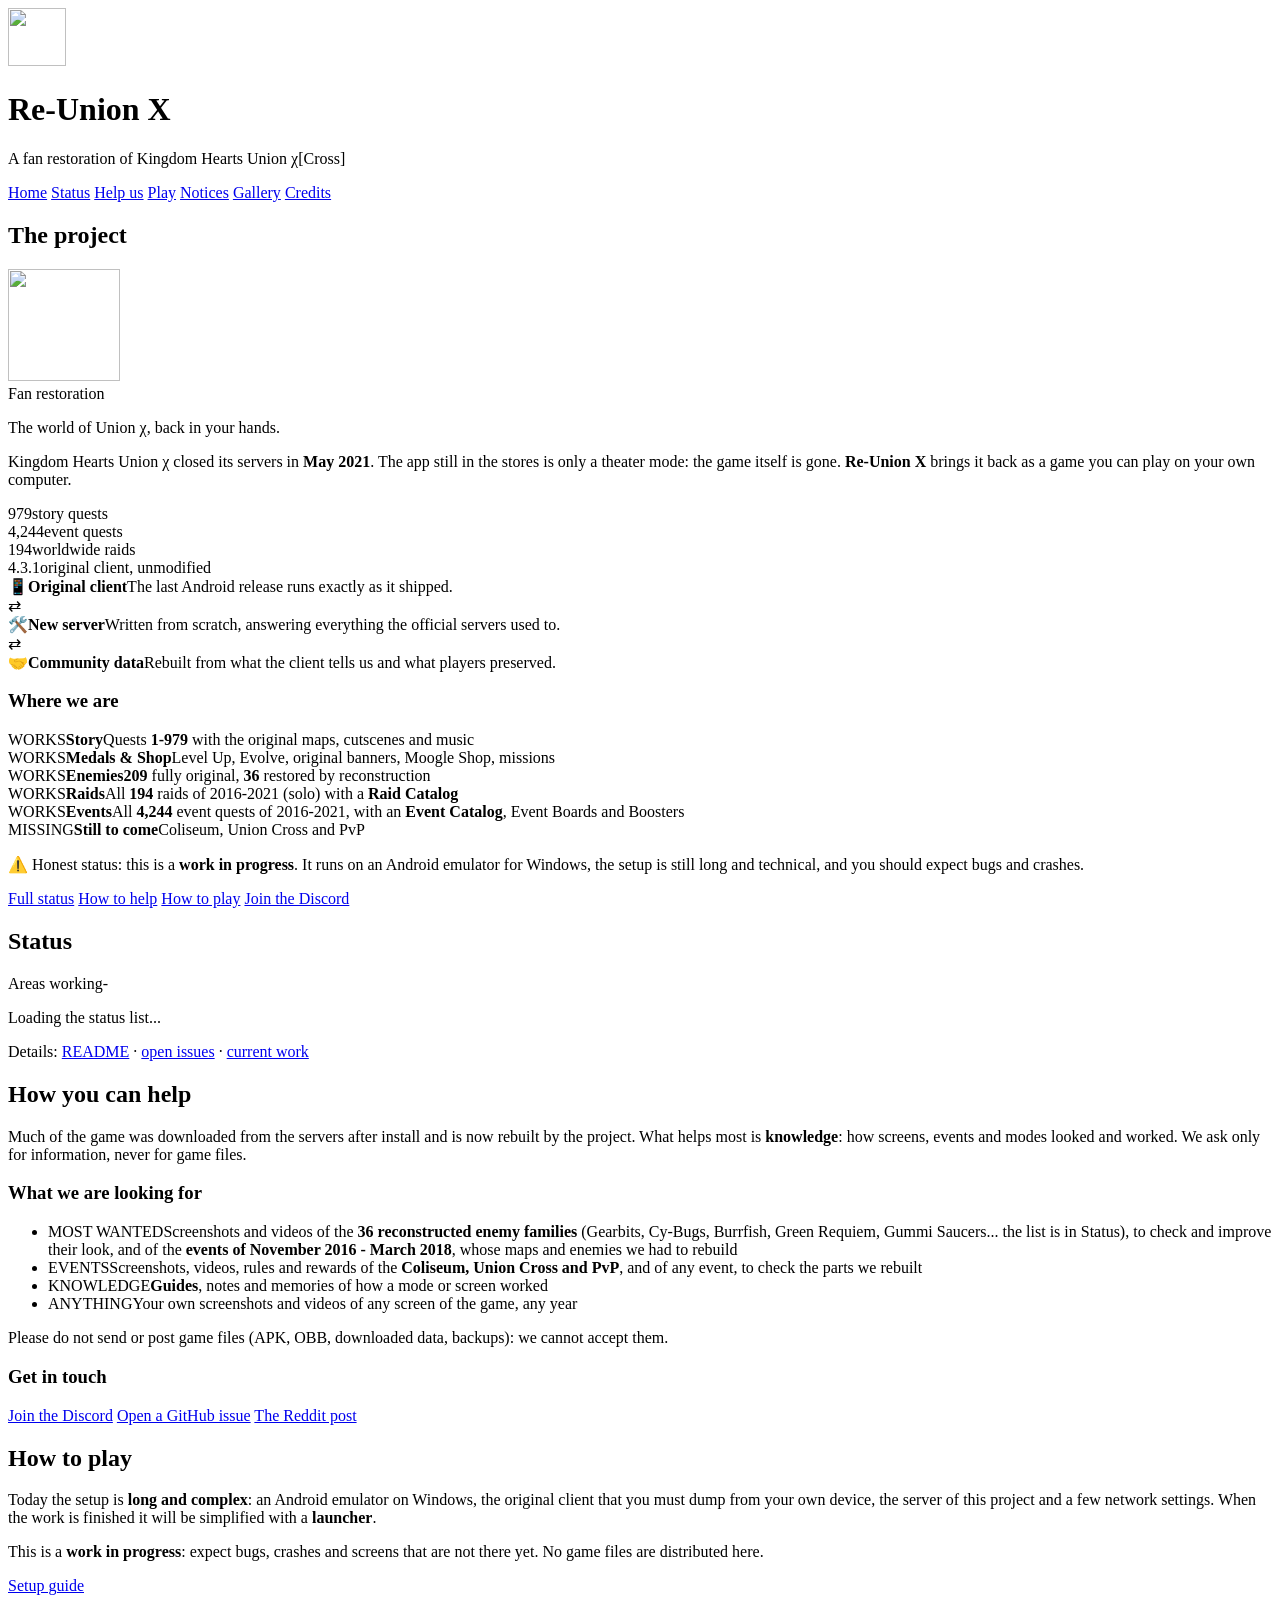
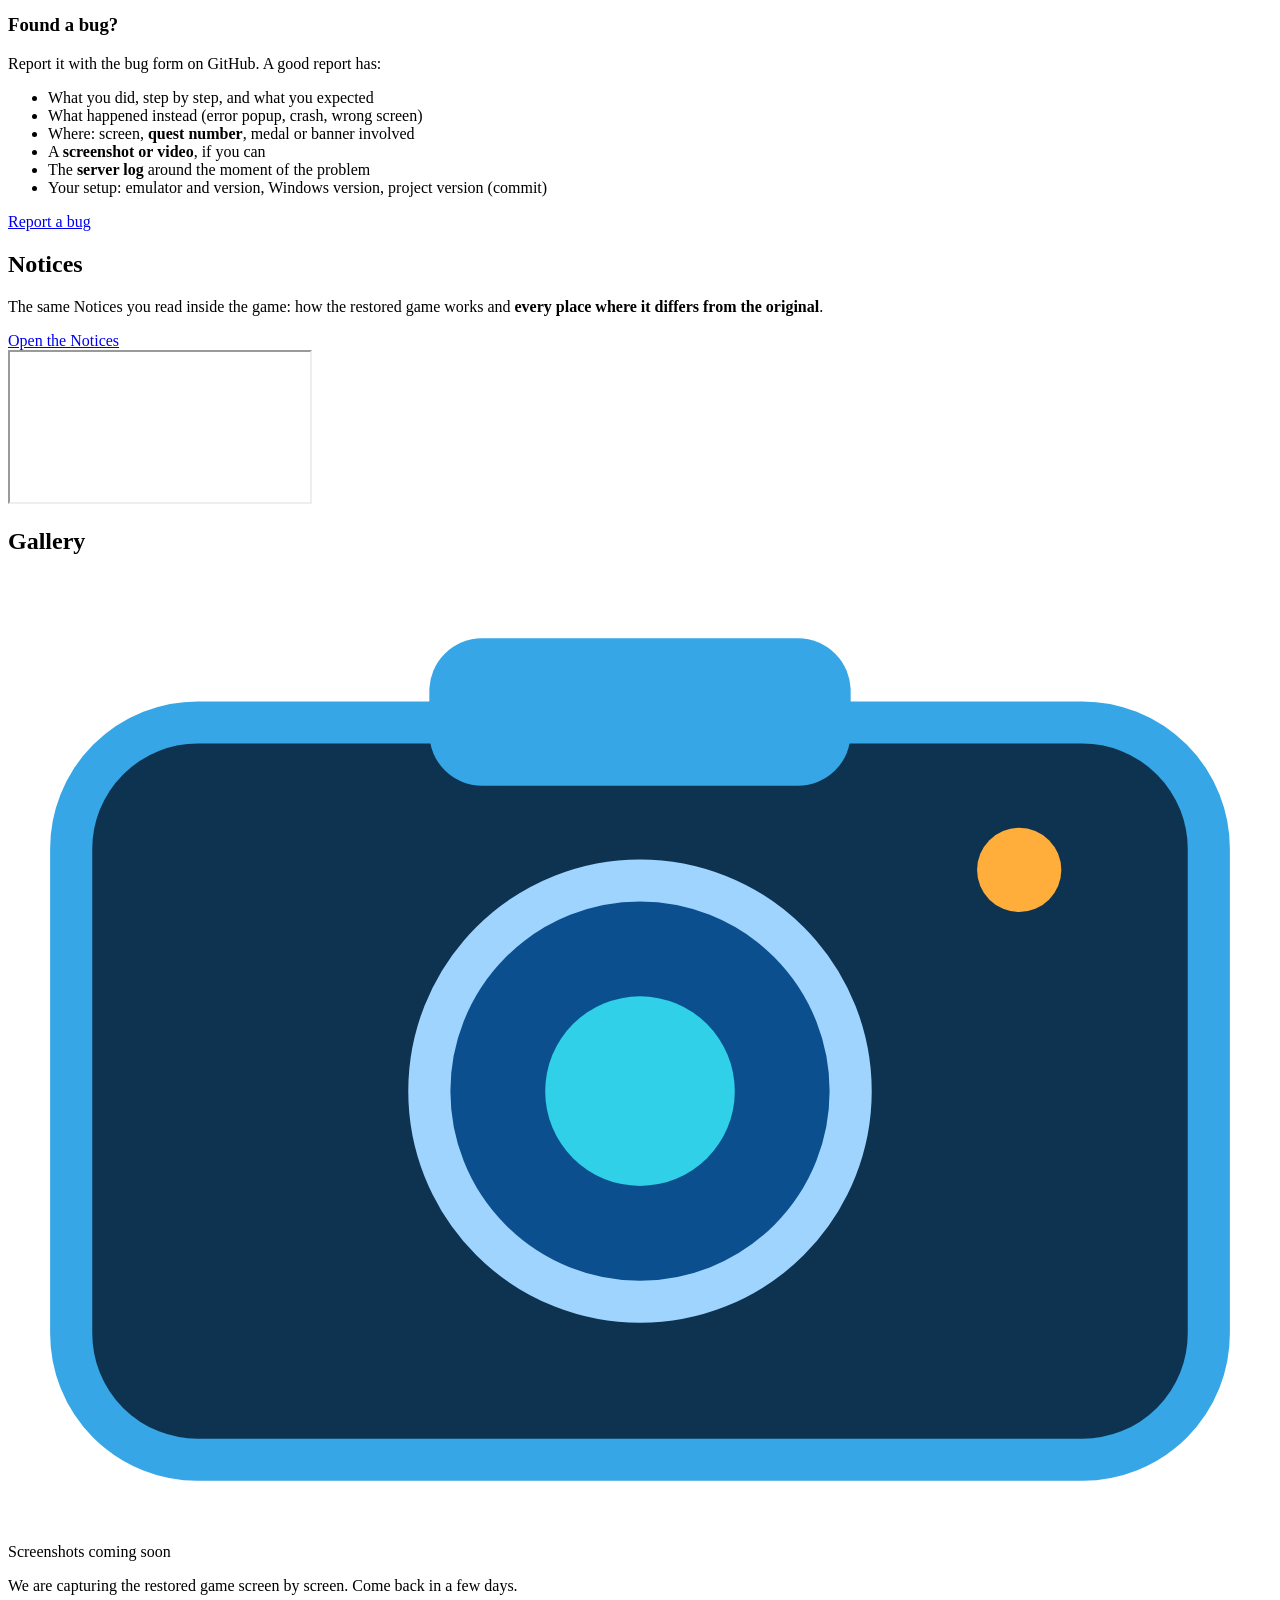
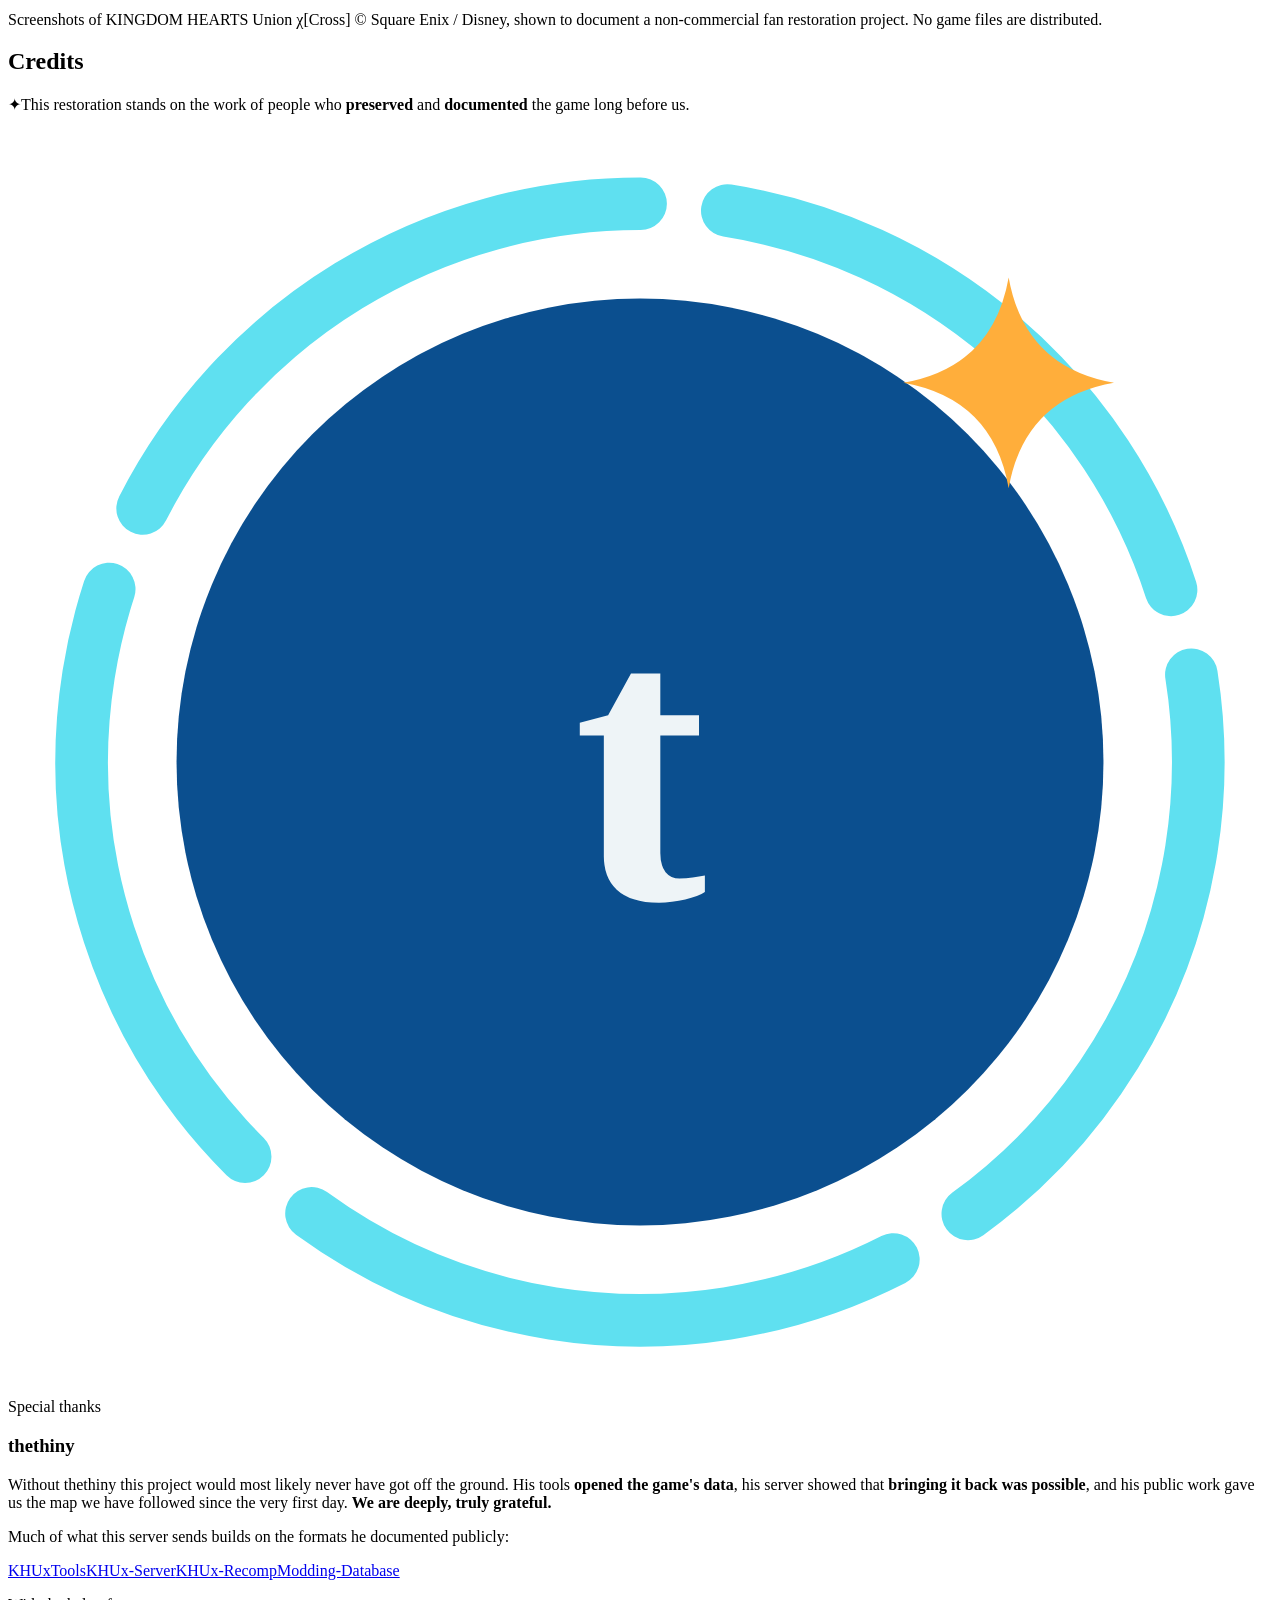
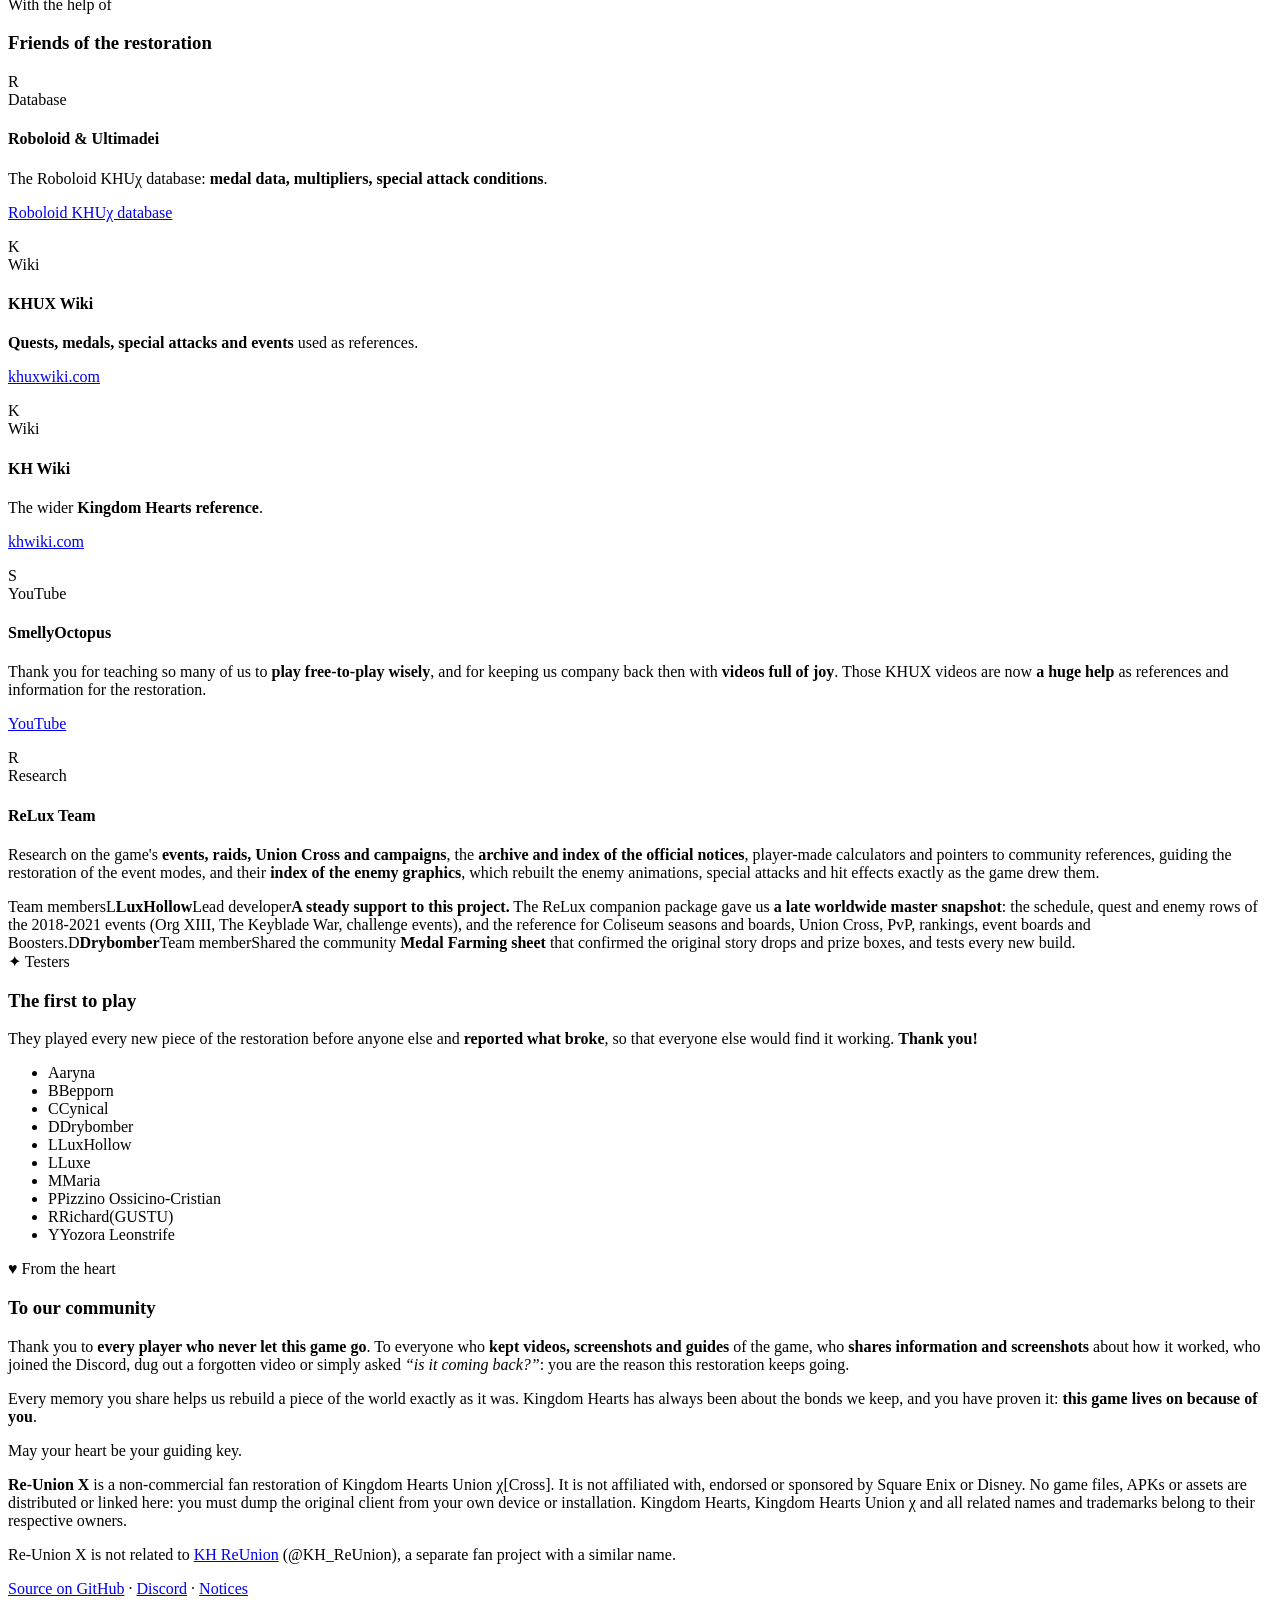
==== docs/index.html @ 4a63f0f6 "credits: new Trusted testers Bepporn and Pizzino Ossicino-Cristian (in-game Credits and site) Co-Aut" ====
<!doctype html>
<html lang="en">
<head>
<meta charset="utf-8">
<meta name="viewport" content="width=device-width,initial-scale=1">
<title>Re-Union X</title>
<meta name="description" content="Re-Union X: a non-commercial fan restoration of Kingdom Hearts Union χ[Cross]. The original 4.3.1 client, unmodified, talks to a server written from scratch. Story quests 1-979, every worldwide raid and all 4,244 event quests are playable again.">
<meta name="theme-color" content="#1a1250">
<meta property="og:type" content="website">
<meta property="og:title" content="Re-Union X">
<meta property="og:description" content="Fan restoration of Kingdom Hearts Union χ: the original client and a new server. Story quests 1-979, every worldwide raid and all 4,244 event quests are playable again. Status, how to help, how to play.">
<meta property="og:url" content="https://re-union-x.github.io/Re-Union-X/">
<meta property="og:image" content="https://re-union-x.github.io/Re-Union-X/site/brand/og.png">
<meta property="og:image:width" content="1200">
<meta property="og:image:height" content="630">
<meta property="og:image:alt" content="Re-Union X: fan restoration project">
<meta name="twitter:card" content="summary_large_image">
<link rel="icon" type="image/svg+xml" href="site/brand/favicon.svg">
<link rel="apple-touch-icon" href="site/brand/apple-touch-icon.png">
<link rel="preconnect" href="https://fonts.googleapis.com">
<link rel="preconnect" href="https://fonts.gstatic.com" crossorigin>
<link rel="stylesheet" href="https://fonts.googleapis.com/css2?family=M+PLUS+Rounded+1c:wght@500;700;800&display=swap">
<link rel="stylesheet" href="site/style.css?v=18">
<link rel="stylesheet" href="site/theme.css?v=6">
<script>document.documentElement.className += ' js';</script>
</head>
<body>
<!--
  Re-Union X - project portal (GitHub Pages, served from docs/).
  Facts that change live in data files, not in this page:
    site/status.json   the status list (section Status); edit it and push, nothing to build.
    site/gallery.json  the gallery: [{"file": "name.png", "caption": "..."}], images in site/gallery/.
  See site/README.md. The Notices page (notices/) is generated by server/export-notices.js: do not edit it.
  No Square Enix / Disney assets here: the look is CSS and SVG drawn by hand.
-->
<header class="top">
  <div class="brand">
    <img class="logo" src="site/brand/emblem.svg" alt="" width="58" height="58">
    <div>
      <h1>Re-Union <span>X</span></h1>
      <p class="sub">A fan restoration of Kingdom Hearts Union χ[Cross]</p>
    </div>
  </div>
  <nav class="tabs" aria-label="Sections">
    <a href="#home" data-tab="home"><i class="ic ic-home"></i>Home</a>
    <a href="#status" data-tab="status"><i class="ic ic-status"></i>Status</a>
    <a href="#help" data-tab="help"><i class="ic ic-help"></i>Help us</a>
    <a href="#play" data-tab="play"><i class="ic ic-play"></i>Play</a>
    <a href="#notices" data-tab="notices"><i class="ic ic-notices"></i>Notices</a>
    <a href="#gallery" data-tab="gallery"><i class="ic ic-gallery"></i>Gallery</a>
    <a href="#credits" data-tab="credits"><i class="ic ic-credits"></i>Credits</a>
  </nav>
</header>

<main>

<!-- 1. HOME -->
<section class="frame" id="sec-home" data-section="home">
  <h2 class="ttl">The project</h2>
  <div class="inner">
    <div class="hero">
      <img class="hero-emblem" src="site/brand/emblem.svg" alt="" width="112" height="112">
      <div class="hero-body">
        <span class="hero-kicker">Fan restoration</span>
        <p class="hero-title">The world of Union&nbsp;χ, <span class="hl-gold">back in your hands</span>.</p>
        <p class="hero-text">Kingdom Hearts Union χ closed its servers in <b class="k">May 2021</b>. The app still in the stores is only a theater mode: the game itself is gone. <b class="k">Re-Union X</b> brings it back as a game you can play on your own computer.</p>
      </div>
    </div>

    <div class="stats">
      <div class="stat"><span class="stat-n">979</span><span class="stat-l">story quests</span></div>
      <div class="stat"><span class="stat-n">4,244</span><span class="stat-l">event quests</span></div>
      <div class="stat"><span class="stat-n">194</span><span class="stat-l">worldwide raids</span></div>
      <div class="stat"><span class="stat-n">4.3.1</span><span class="stat-l">original client, unmodified</span></div>
    </div>

    <div class="how">
      <div class="how-step"><span class="how-ico" aria-hidden="true">📱</span><b>Original client</b><span>The last Android release runs exactly as it shipped.</span></div>
      <span class="how-arrow" aria-hidden="true">⇄</span>
      <div class="how-step"><span class="how-ico" aria-hidden="true">🛠️</span><b>New server</b><span>Written from scratch, answering everything the official servers used to.</span></div>
      <span class="how-arrow" aria-hidden="true">⇄</span>
      <div class="how-step"><span class="how-ico" aria-hidden="true">🤝</span><b>Community data</b><span>Rebuilt from what the client tells us and what players preserved.</span></div>
    </div>

    <h3 class="sq">Where we are</h3>
    <div class="feat">
      <div class="fcard ok"><span class="fbadge">WORKS</span><b>Story</b><span>Quests <b class="k">1-979</b> with the original maps, cutscenes and music</span></div>
      <div class="fcard ok"><span class="fbadge">WORKS</span><b>Medals &amp; Shop</b><span>Level Up, Evolve, original banners, Moogle Shop, missions</span></div>
      <div class="fcard ok"><span class="fbadge">WORKS</span><b>Enemies</b><span><b class="k">209</b> fully original, <b class="k">36</b> restored by reconstruction</span></div>
      <div class="fcard ok"><span class="fbadge">WORKS</span><b>Raids</b><span>All <b class="k">194</b> raids of 2016-2021 (solo) with a <b class="k">Raid Catalog</b></span></div>
      <div class="fcard ok"><span class="fbadge">WORKS</span><b>Events</b><span>All <b class="k">4,244</b> event quests of 2016-2021, with an <b class="k">Event Catalog</b>, Event Boards and Boosters</span></div>
      <div class="fcard wip"><span class="fbadge">MISSING</span><b>Still to come</b><span>Coliseum, Union Cross and PvP</span></div>
    </div>

    <p class="note wip-note"><span aria-hidden="true">⚠️</span> Honest status: this is a <b class="k">work in progress</b>. It runs on an Android emulator for Windows, the setup is still long and technical, and you should expect bugs and crashes.</p>
    <div class="btns">
      <a class="btn btn-orange" href="#status">Full status</a>
      <a class="btn btn-orange" href="#help">How to help</a>
      <a class="btn" href="#play">How to play</a>
      <a class="btn btn-discord" href="https://discord.gg/SYhvnke4yY">Join the Discord</a>
    </div>
  </div>
</section>

<!-- 2. STATUS (data: site/status.json) -->
<section class="frame" id="sec-status" data-section="status">
  <h2 class="ttl">Status</h2>
  <div class="inner">
    <div class="meter" id="meter"><span class="ml">Areas working</span><span class="mb"><span class="mf" id="meter-fill"></span></span><span class="mv" id="meter-val">-</span></div>
    <p class="note" id="status-summary">Loading the status list...</p>
    <div id="status-list"></div>
    <noscript><p class="note">The status list needs JavaScript. The same facts are in the <a href="https://github.com/Re-Union-X/Re-Union-X#status">README</a>.</p></noscript>
    <p class="small">Details: <a href="https://github.com/Re-Union-X/Re-Union-X#status">README</a> &middot; <a href="https://github.com/Re-Union-X/Re-Union-X/blob/main/docs/ISSUES.md">open issues</a> &middot; <a href="https://github.com/Re-Union-X/Re-Union-X/blob/main/HANDOFF.md">current work</a></p>
  </div>
</section>

<!-- 3. HOW YOU CAN HELP -->
<section class="frame" id="sec-help" data-section="help">
  <h2 class="ttl">How you can help</h2>
  <div class="inner">
    <div class="card">
      <p class="lead">Much of the game was downloaded from the servers after install and is now rebuilt by the project. What helps most is <b class="k">knowledge</b>: how screens, events and modes looked and worked. We ask only for information, never for game files.</p>
    </div>
    <h3 class="sq">What we are looking for</h3>
    <ul class="rows arrows">
      <li><span class="tag t-important">MOST WANTED</span><span class="x">Screenshots and videos of the <b class="k">36 reconstructed enemy families</b> (Gearbits, Cy-Bugs, Burrfish, Green Requiem, Gummi Saucers... the list is in Status), to check and improve their look, and of the <b class="k">events of November 2016 - March 2018</b>, whose maps and enemies we had to rebuild</span></li>
      <li><span class="tag t-event">EVENTS</span><span class="x">Screenshots, videos, rules and rewards of the <b class="k">Coliseum, Union Cross and PvP</b>, and of any event, to check the parts we rebuilt</span></li>
      <li><span class="tag t-info">KNOWLEDGE</span><span class="x"><b class="k">Guides</b>, notes and memories of how a mode or screen worked</span></li>
      <li><span class="tag t-campaign">ANYTHING</span><span class="x">Your own screenshots and videos of any screen of the game, any year</span></li>
    </ul>
    <div class="card">
      <p>Please do not send or post game files (APK, OBB, downloaded data, backups): we cannot accept them.</p>
    </div>
    <h3 class="sq">Get in touch</h3>
    <div class="btns">
      <a class="btn btn-discord" href="https://discord.gg/SYhvnke4yY">Join the Discord</a>
      <a class="btn btn-orange" href="https://github.com/Re-Union-X/Re-Union-X/issues">Open a GitHub issue</a>
      <a class="btn" href="https://www.reddit.com/r/KingdomHearts/comments/1xcbwjg/help_khux_is_playable_again_story_1979_looking/">The Reddit post</a>
    </div>
  </div>
</section>

<!-- 4. HOW TO PLAY + BUGS -->
<section class="frame" id="sec-play" data-section="play">
  <h2 class="ttl">How to play</h2>
  <div class="inner">
    <div class="card">
      <p class="lead">Today the setup is <b class="k">long and complex</b>: an Android emulator on Windows, the original client that you must dump from your own device, the server of this project and a few network settings. When the work is finished it will be simplified with a <b class="k">launcher</b>.</p>
      <p>This is a <b class="k">work in progress</b>: expect bugs, crashes and screens that are not there yet. No game files are distributed here.</p>
    </div>
    <div class="btns">
      <a class="btn btn-orange" href="https://github.com/Re-Union-X/Re-Union-X/blob/main/docs/SETUP.md">Setup guide</a>
    </div>
    <h3 class="sq">Found a bug?</h3>
    <p>Report it with the bug form on GitHub. A good report has:</p>
    <ul class="rows checks">
      <li><span class="x">What you did, step by step, and what you expected</span></li>
      <li><span class="x">What happened instead (error popup, crash, wrong screen)</span></li>
      <li><span class="x">Where: screen, <b class="k">quest number</b>, medal or banner involved</span></li>
      <li><span class="x">A <b class="k">screenshot or video</b>, if you can</span></li>
      <li><span class="x">The <b class="k">server log</b> around the moment of the problem</span></li>
      <li><span class="x">Your setup: emulator and version, Windows version, project version (commit)</span></li>
    </ul>
    <div class="btns">
      <a class="btn btn-orange" href="https://github.com/Re-Union-X/Re-Union-X/issues/new?template=bug_report.yml">Report a bug</a>
    </div>
  </div>
</section>

<!-- 5. NOTICES (generated page in notices/) -->
<section class="frame" id="sec-notices" data-section="notices">
  <h2 class="ttl">Notices</h2>
  <div class="inner">
    <p>The same Notices you read inside the game: how the restored game works and <b class="k">every place where it differs from the original</b>.</p>
    <div class="btns"><a class="btn btn-orange" href="notices/">Open the Notices</a></div>
    <div class="embed"><iframe id="notices-frame" title="In-game Notices" data-src="notices/" loading="lazy"></iframe></div>
  </div>
</section>

<!-- 6. GALLERY (data: site/gallery.json, images in site/gallery/) -->
<section class="frame" id="sec-gallery" data-section="gallery">
  <h2 class="ttl">Gallery</h2>
  <div class="inner">
    <div id="gallery-grid" class="grid"></div>
    <div id="gallery-empty" class="empty">
      <svg viewBox="0 0 120 90" aria-hidden="true"><rect x="6" y="14" width="108" height="70" rx="12" fill="#0d3350" stroke="#36a6e6" stroke-width="4"/><rect x="40" y="6" width="40" height="14" rx="5" fill="#36a6e6"/><circle cx="60" cy="49" r="20" fill="#0b4f8f" stroke="#9fd4ff" stroke-width="4"/><circle cx="60" cy="49" r="9" fill="#2fd0e8"/><circle cx="96" cy="28" r="4" fill="#ffae3b"/></svg>
      <p class="big">Screenshots coming soon</p>
      <p>We are capturing the restored game screen by screen. Come back in a few days.</p>
    </div>
    <p class="small">Screenshots of KINGDOM HEARTS Union &chi;[Cross] &copy; Square Enix / Disney, shown to document a non-commercial fan restoration project. No game files are distributed.</p>
  </div>
</section>

<!-- 7. CREDITS -->
<section class="frame" id="sec-credits" data-section="credits">
  <h2 class="ttl">Credits</h2>
  <div class="inner">
    <p class="credits-intro"><span class="ci-star" aria-hidden="true">✦</span>This restoration stands on the work of people who <b class="gold">preserved</b> and <b class="gold">documented</b> the game long before us.</p>
    <section class="dedication ded-gold" aria-labelledby="ded-name">
      <svg class="ded-ring" viewBox="0 0 120 120" aria-hidden="true"><circle cx="60" cy="60" r="44" fill="#0b4f8f"/><circle cx="60" cy="60" r="53" fill="none" stroke="#5fe0f0" stroke-width="5" stroke-dasharray="58.3 8.3" stroke-linecap="round" transform="rotate(-81 60 60)"/><text x="60" y="73" text-anchor="middle" font-family="M PLUS Rounded 1c, sans-serif" font-weight="800" font-size="38" fill="#eef4f7">t</text><path d="M95 14 Q96.5 22.5 105 24 Q96.5 25.5 95 34 Q93.5 25.5 85 24 Q93.5 22.5 95 14 Z" fill="#ffae3b"/></svg>
      <div class="ded-body">
        <span class="ded-kicker">Special thanks</span>
        <h3 class="ded-name" id="ded-name">thethiny</h3>
        <p class="ded-quote">Without thethiny this project would most likely never have got off the ground. His tools <b class="gold">opened the game's data</b>, his server showed that <b class="gold">bringing it back was possible</b>, and his public work gave us the map we have followed since the very first day. <b class="gold">We are deeply, truly grateful.</b></p>
        <p class="ded-work">Much of what this server sends builds on the formats he documented publicly:</p>
        <p class="ded-links"><a href="https://github.com/thethiny/KHUxTools">KHUxTools</a><a href="https://github.com/thethiny/KHUx-Server">KHUx-Server</a><a href="https://github.com/thethiny/KHUx-Recomp">KHUx-Recomp</a><a href="https://github.com/thethiny/Modding-Database">Modding-Database</a></p>
      </div>
    </section>
    <section class="helpers" aria-labelledby="hp-title">
      <div class="hp-top"><span class="ded-kicker">With the help of</span><h3 class="hp-title" id="hp-title">Friends of the restoration</h3></div>
      <div class="hgrid">
      <article class="helper">
        <div class="h-head"><span class="h-av" aria-hidden="true">R</span><div><span class="h-kicker">Database</span><h4 class="h-name">Roboloid &amp; Ultimadei</h4></div></div>
        <p class="h-text">The Roboloid KHUχ database: <b class="gold">medal data, multipliers, special attack conditions</b>.</p>
        <p class="ded-links"><a href="https://roboloid.github.io/khux/">Roboloid KHUχ database</a></p>
      </article>
      <article class="helper">
        <div class="h-head"><span class="h-av" aria-hidden="true">K</span><div><span class="h-kicker">Wiki</span><h4 class="h-name">KHUX Wiki</h4></div></div>
        <p class="h-text"><b class="gold">Quests, medals, special attacks and events</b> used as references.</p>
        <p class="ded-links"><a href="https://www.khuxwiki.com/">khuxwiki.com</a></p>
      </article>
      <article class="helper">
        <div class="h-head"><span class="h-av" aria-hidden="true">K</span><div><span class="h-kicker">Wiki</span><h4 class="h-name">KH Wiki</h4></div></div>
        <p class="h-text">The wider <b class="gold">Kingdom Hearts reference</b>.</p>
        <p class="ded-links"><a href="https://www.khwiki.com/">khwiki.com</a></p>
      </article>
      <article class="helper">
        <div class="h-head"><span class="h-av" aria-hidden="true">S</span><div><span class="h-kicker">YouTube</span><h4 class="h-name">SmellyOctopus</h4></div></div>
        <p class="h-text">Thank you for teaching so many of us to <b class="gold">play free-to-play wisely</b>, and for keeping us company back then with <b class="gold">videos full of joy</b>. Those KHUX videos are now <b class="gold">a huge help</b> as references and information for the restoration.</p>
        <p class="ded-links"><a href="https://www.youtube.com/@SmellyOctopus">YouTube</a></p>
      </article>
      <article class="helper wide">
        <div class="h-head"><span class="h-av" aria-hidden="true">R</span><div><span class="h-kicker">Research</span><h4 class="h-name">ReLux Team</h4></div></div>
        <p class="h-text">Research on the game's <b class="gold">events, raids, Union Cross and campaigns</b>, the <b class="gold">archive and index of the official notices</b>, player-made calculators and pointers to community references, guiding the restoration of the event modes, and their <b class="gold">index of the enemy graphics</b>, which rebuilt the enemy animations, special attacks and hit effects exactly as the game drew them.</p>
        <span class="members"><span class="mttl">Team members</span><span class="member"><span class="mav" aria-hidden="true">L</span><span class="mbody"><span class="mhead"><b class="mname">LuxHollow</b><span class="mrole">Lead developer</span></span><span class="mtext"><b class="gold">A steady support to this project.</b> The ReLux companion package gave us <b class="gold">a late worldwide master snapshot</b>: the schedule, quest and enemy rows of the 2018-2021 events (Org XIII, The Keyblade War, challenge events), and the reference for Coliseum seasons and boards, Union Cross, PvP, rankings, event boards and Boosters.</span></span></span><span class="member"><span class="mav" aria-hidden="true">D</span><span class="mbody"><span class="mhead"><b class="mname">Drybomber</b><span class="mrole">Team member</span></span><span class="mtext">Shared the community <b class="gold">Medal Farming sheet</b> that confirmed the original story drops and prize boxes, and tests every new build.</span></span></span></span></span>
      </article>
      </div>
    </section>
    <section class="testers-card" aria-labelledby="tc-title">
      <span class="tc-icon" aria-hidden="true">&#10022;</span>
      <span class="ded-kicker tc-kicker">Testers</span>
      <h3 class="ct-title" id="tc-title">The first to play</h3>
      <p>They played every new piece of the restoration before anyone else and <b class="gold">reported what broke</b>, so that everyone else would find it working. <b class="gold">Thank you!</b></p>
      <ul class="tgrid">
        <li class="tester"><span class="tav" aria-hidden="true">A</span><span class="tnm">aryna</span></li>
        <li class="tester"><span class="tav" aria-hidden="true">B</span><span class="tnm">Bepporn</span></li>
        <li class="tester"><span class="tav" aria-hidden="true">C</span><span class="tnm">Cynical</span></li>
        <li class="tester"><span class="tav" aria-hidden="true">D</span><span class="tnm">Drybomber</span></li>
        <li class="tester"><span class="tav" aria-hidden="true">L</span><span class="tnm">LuxHollow</span></li>
        <li class="tester"><span class="tav" aria-hidden="true">L</span><span class="tnm">Luxe</span></li>
        <li class="tester"><span class="tav" aria-hidden="true">M</span><span class="tnm">Maria</span></li>
        <li class="tester"><span class="tav" aria-hidden="true">P</span><span class="tnm">Pizzino Ossicino-Cristian</span></li>
        <li class="tester"><span class="tav" aria-hidden="true">R</span><span class="tnm">Richard(GUSTU)</span></li>
        <li class="tester"><span class="tav" aria-hidden="true">Y</span><span class="tnm">Yozora Leonstrife</span></li>
      </ul>
    </section>
    <section class="community-thanks" aria-labelledby="ct-title">
      <span class="ct-heart" aria-hidden="true">&#x2665;</span>
      <span class="ded-kicker">From the heart</span>
      <h3 class="ct-title" id="ct-title">To our community</h3>
      <p>Thank you to <b class="gold">every player who never let this game go</b>. To everyone who <b class="gold">kept videos, screenshots and guides</b> of the game, who <b class="gold">shares information and screenshots</b> about how it worked, who joined the Discord, dug out a forgotten video or simply asked <i>&ldquo;is it coming back?&rdquo;</i>: you are the reason this restoration keeps going.</p>
      <p>Every memory you share helps us rebuild a piece of the world exactly as it was. Kingdom Hearts has always been about the bonds we keep, and you have proven it: <b class="gold">this game lives on because of you</b>.</p>
      <p class="ct-sign">May your heart be your guiding key.</p>
    </section>
  </div>
</section>

</main>

<footer class="legal">
  <p><b>Re-Union X</b> is a non-commercial fan restoration of Kingdom Hearts Union χ[Cross]. It is not affiliated with, endorsed or sponsored by Square Enix or Disney. No game files, APKs or assets are distributed or linked here: you must dump the original client from your own device or installation. Kingdom Hearts, Kingdom Hearts Union χ and all related names and trademarks belong to their respective owners.</p>
  <p>Re-Union X is not related to <a href="https://x.com/KH_ReUnion">KH ReUnion</a> (@KH_ReUnion), a separate fan project with a similar name.</p>
  <p><a href="https://github.com/Re-Union-X/Re-Union-X">Source on GitHub</a> &middot; <a href="https://discord.gg/SYhvnke4yY">Discord</a> &middot; <a href="notices/">Notices</a></p>
</footer>

<div id="lightbox" class="lightbox" hidden>
  <button class="lb-close" type="button" aria-label="Close"></button>
  <button class="lb-nav lb-prev" type="button" aria-label="Previous"></button>
  <figure id="lb-fig"><figcaption id="lb-cap"></figcaption></figure>
  <button class="lb-nav lb-next" type="button" aria-label="Next"></button>
</div>

<script src="site/app.js?v=2"></script>
</body>
</html>
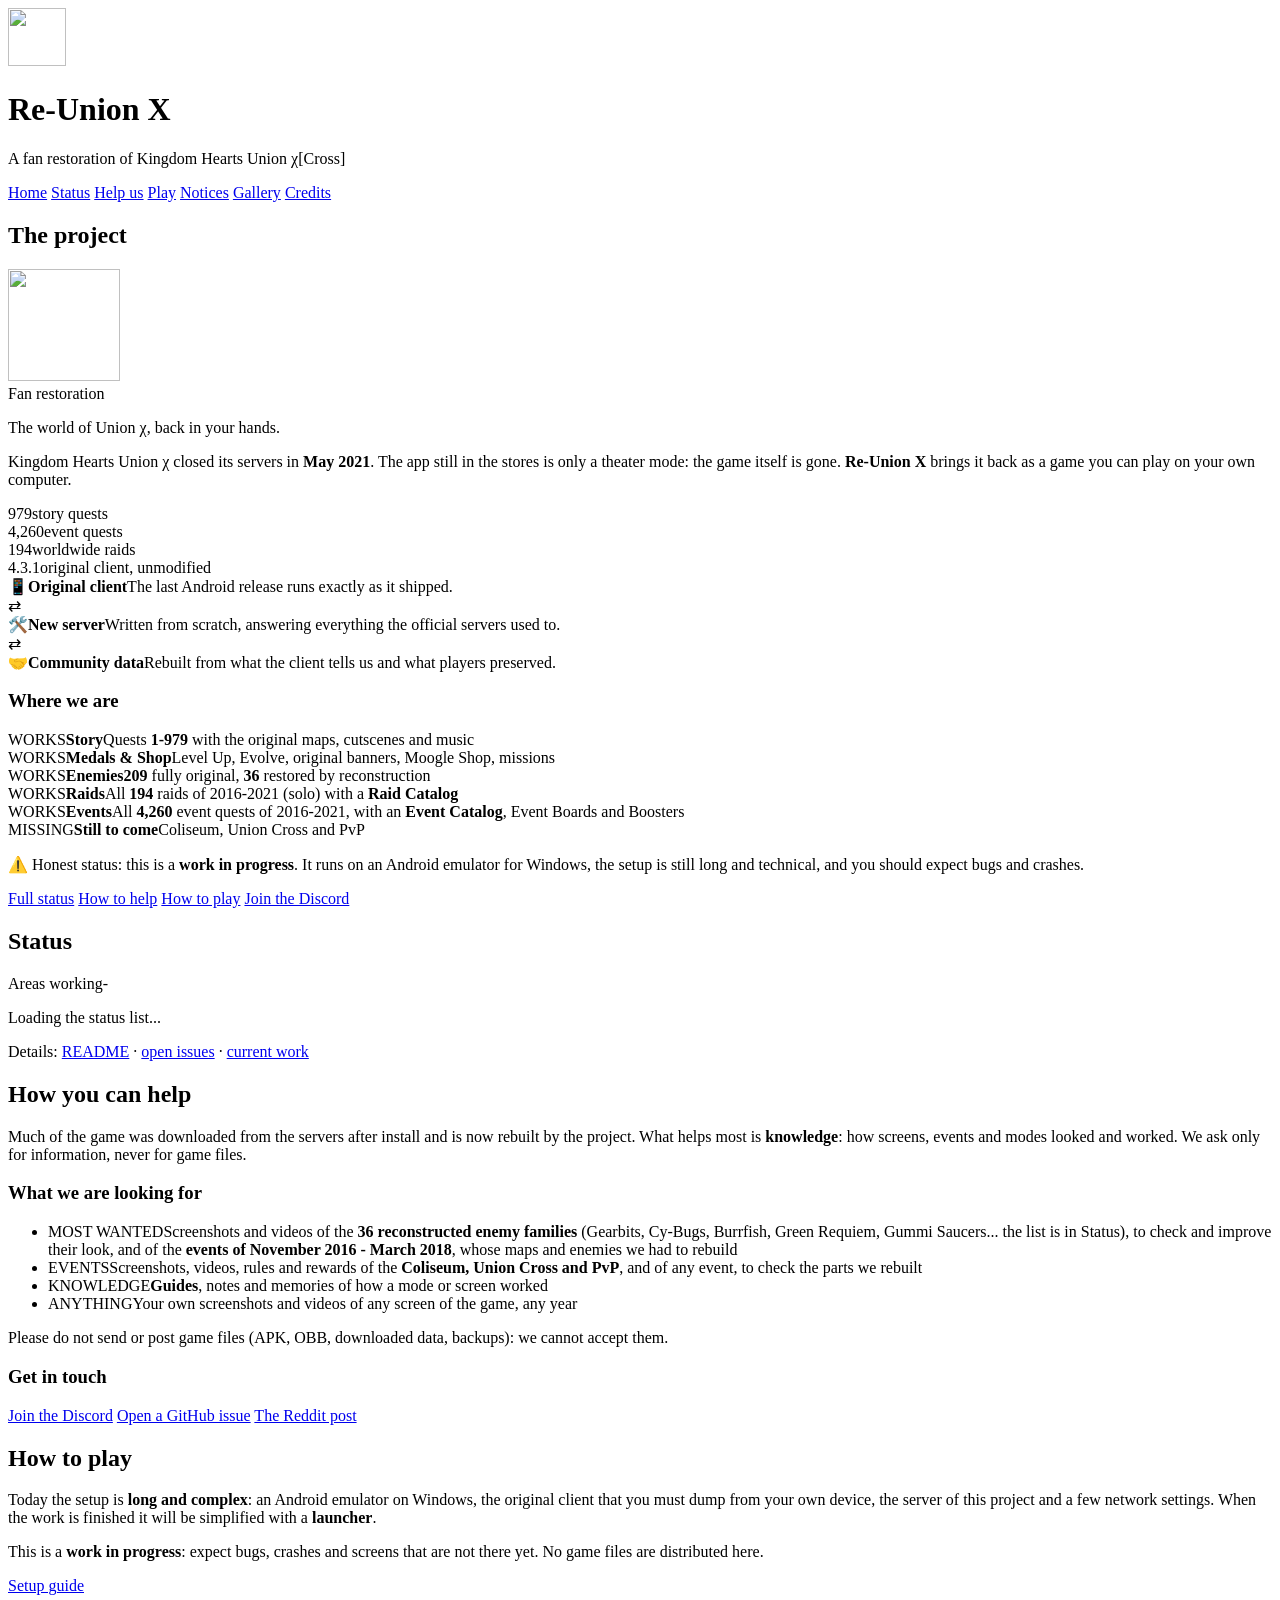
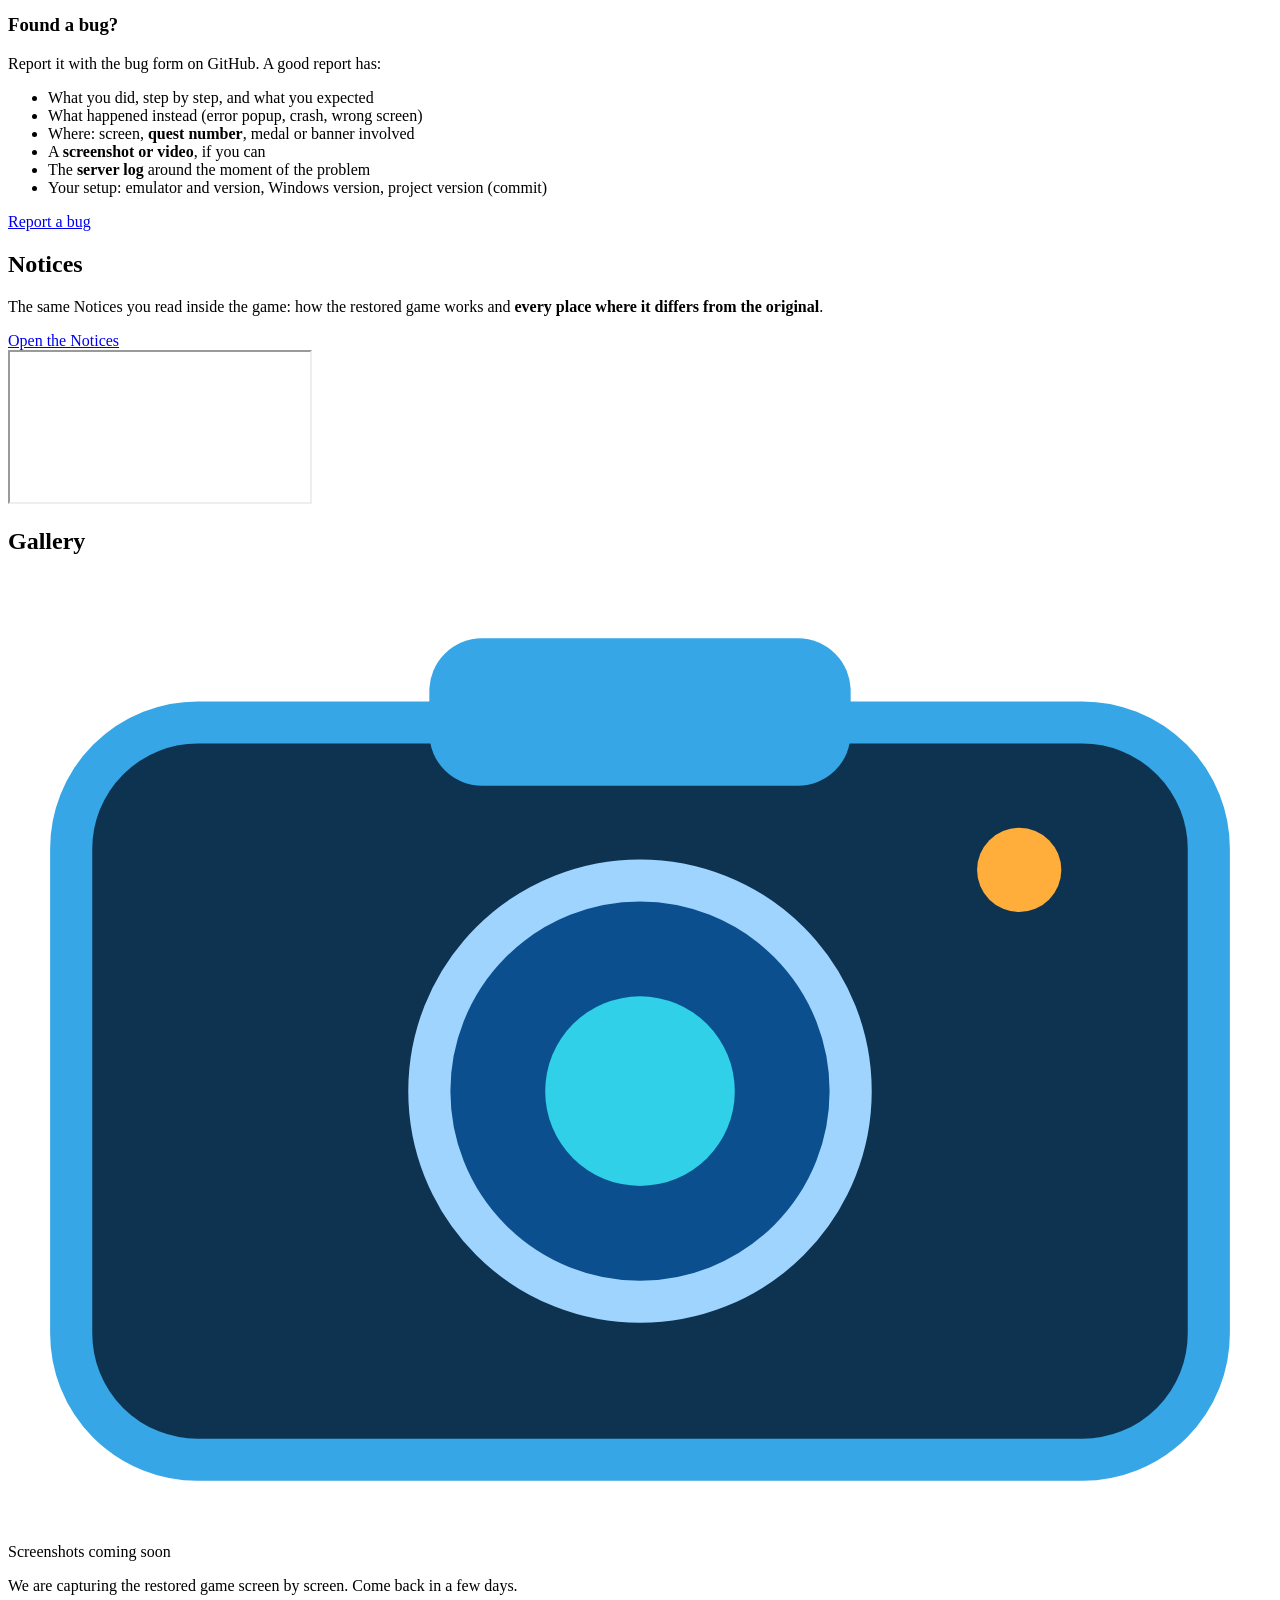
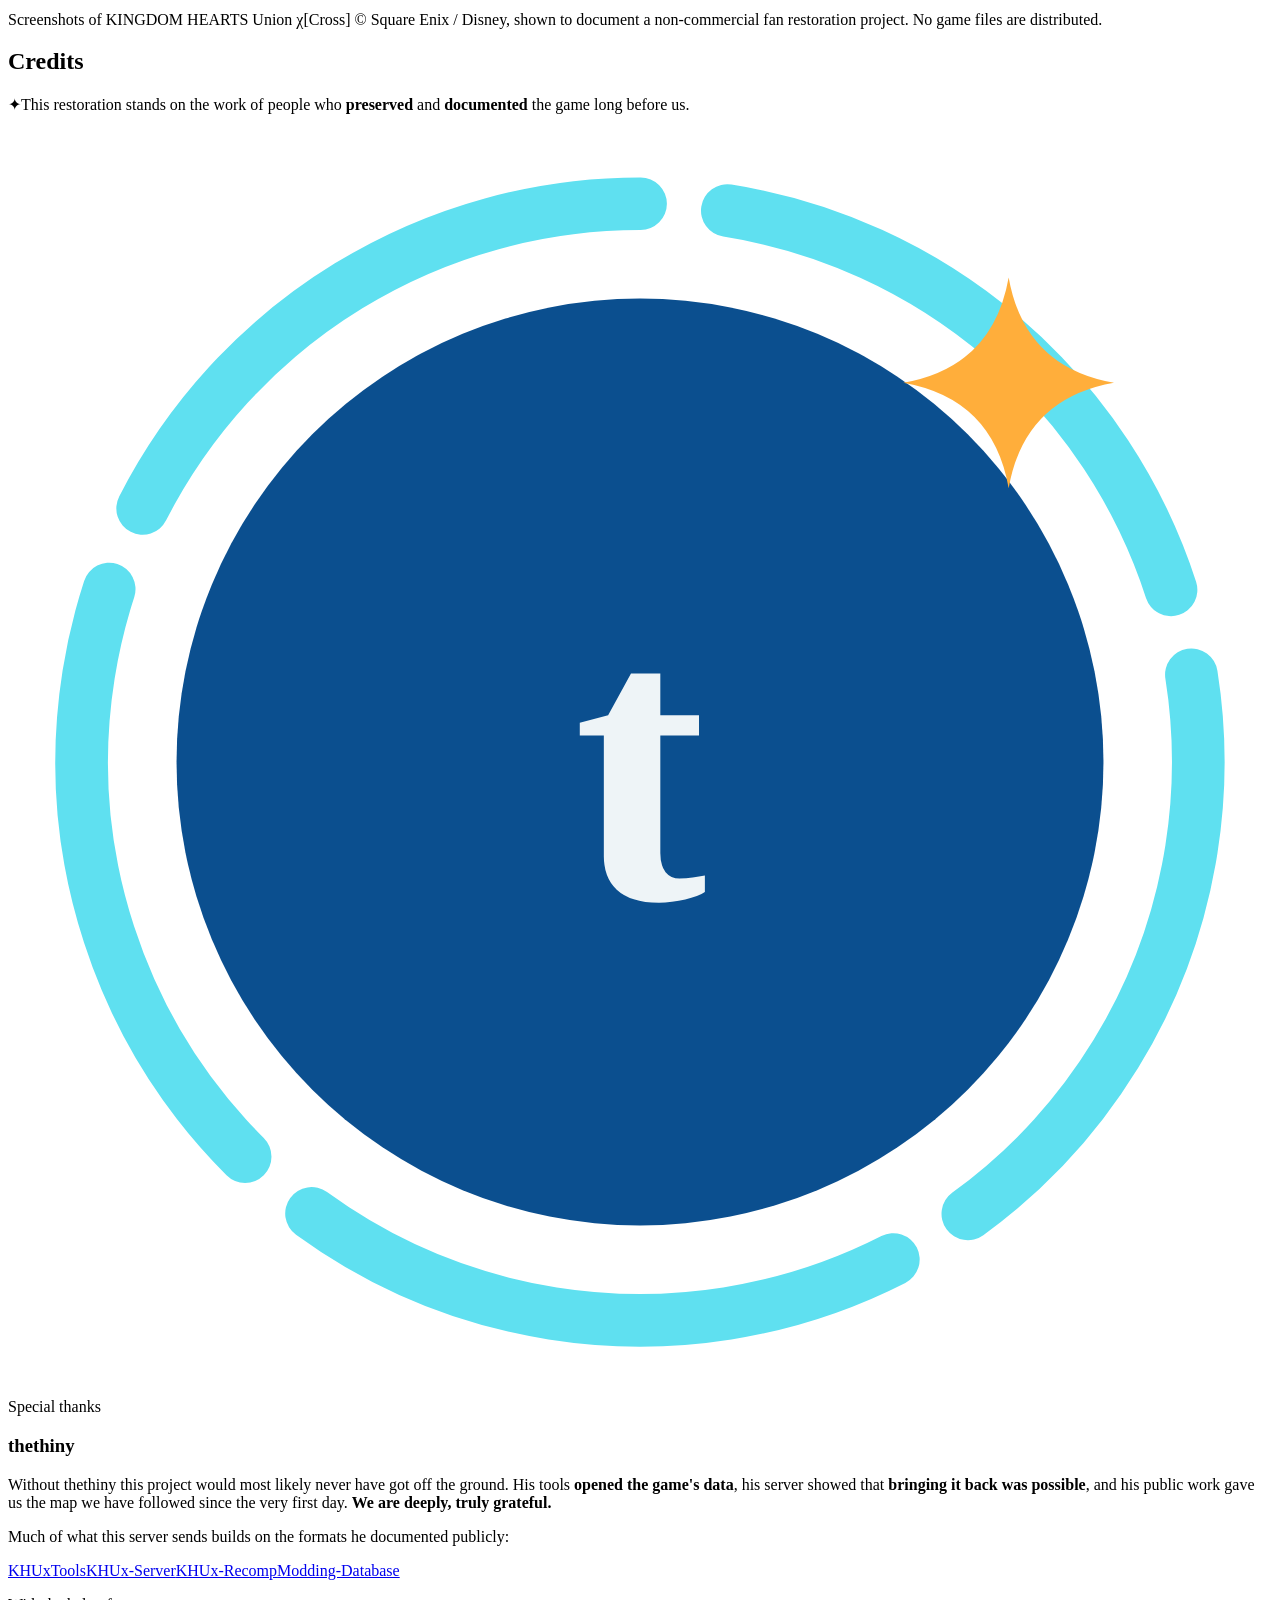
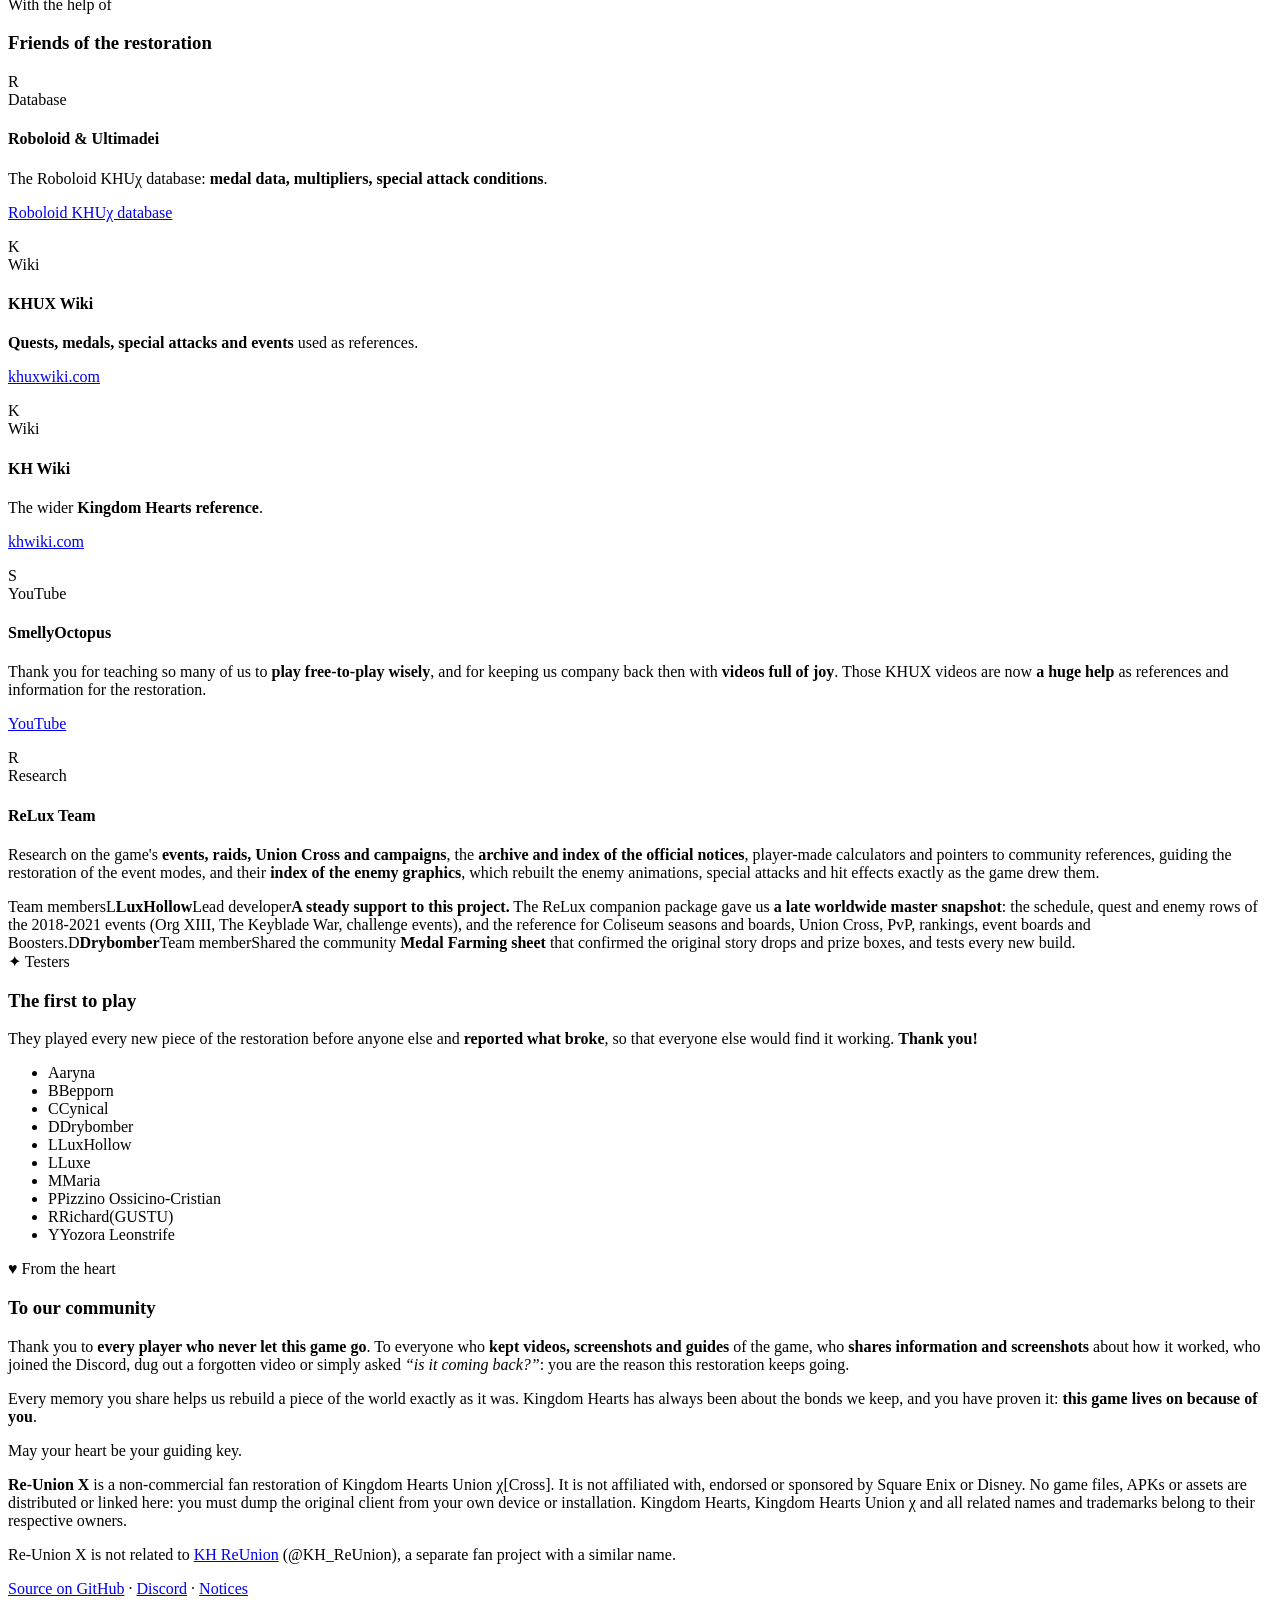
==== commit 98fe29dc: "feat(events): EV-0242 Magic Gems Challenge Event served (I-310) Challenge Event #8: 4 tiers x 4 roun" ====
--- a/docs/index.html
+++ b/docs/index.html
@@ -4,11 +4,11 @@
 <meta charset="utf-8">
 <meta name="viewport" content="width=device-width,initial-scale=1">
 <title>Re-Union X</title>
-<meta name="description" content="Re-Union X: a non-commercial fan restoration of Kingdom Hearts Union χ[Cross]. The original 4.3.1 client, unmodified, talks to a server written from scratch. Story quests 1-979, every worldwide raid and all 4,244 event quests are playable again.">
+<meta name="description" content="Re-Union X: a non-commercial fan restoration of Kingdom Hearts Union χ[Cross]. The original 4.3.1 client, unmodified, talks to a server written from scratch. Story quests 1-979, every worldwide raid and all 4,260 event quests are playable again.">
 <meta name="theme-color" content="#1a1250">
 <meta property="og:type" content="website">
 <meta property="og:title" content="Re-Union X">
-<meta property="og:description" content="Fan restoration of Kingdom Hearts Union χ: the original client and a new server. Story quests 1-979, every worldwide raid and all 4,244 event quests are playable again. Status, how to help, how to play.">
+<meta property="og:description" content="Fan restoration of Kingdom Hearts Union χ: the original client and a new server. Story quests 1-979, every worldwide raid and all 4,260 event quests are playable again. Status, how to help, how to play.">
 <meta property="og:url" content="https://re-union-x.github.io/Re-Union-X/">
 <meta property="og:image" content="https://re-union-x.github.io/Re-Union-X/site/brand/og.png">
 <meta property="og:image:width" content="1200">
@@ -69,7 +69,7 @@
 
     <div class="stats">
       <div class="stat"><span class="stat-n">979</span><span class="stat-l">story quests</span></div>
-      <div class="stat"><span class="stat-n">4,244</span><span class="stat-l">event quests</span></div>
+      <div class="stat"><span class="stat-n">4,260</span><span class="stat-l">event quests</span></div>
       <div class="stat"><span class="stat-n">194</span><span class="stat-l">worldwide raids</span></div>
       <div class="stat"><span class="stat-n">4.3.1</span><span class="stat-l">original client, unmodified</span></div>
     </div>
@@ -88,7 +88,7 @@
       <div class="fcard ok"><span class="fbadge">WORKS</span><b>Medals &amp; Shop</b><span>Level Up, Evolve, original banners, Moogle Shop, missions</span></div>
       <div class="fcard ok"><span class="fbadge">WORKS</span><b>Enemies</b><span><b class="k">209</b> fully original, <b class="k">36</b> restored by reconstruction</span></div>
       <div class="fcard ok"><span class="fbadge">WORKS</span><b>Raids</b><span>All <b class="k">194</b> raids of 2016-2021 (solo) with a <b class="k">Raid Catalog</b></span></div>
-      <div class="fcard ok"><span class="fbadge">WORKS</span><b>Events</b><span>All <b class="k">4,244</b> event quests of 2016-2021, with an <b class="k">Event Catalog</b>, Event Boards and Boosters</span></div>
+      <div class="fcard ok"><span class="fbadge">WORKS</span><b>Events</b><span>All <b class="k">4,260</b> event quests of 2016-2021, with an <b class="k">Event Catalog</b>, Event Boards and Boosters</span></div>
       <div class="fcard wip"><span class="fbadge">MISSING</span><b>Still to come</b><span>Coliseum, Union Cross and PvP</span></div>
     </div>
 
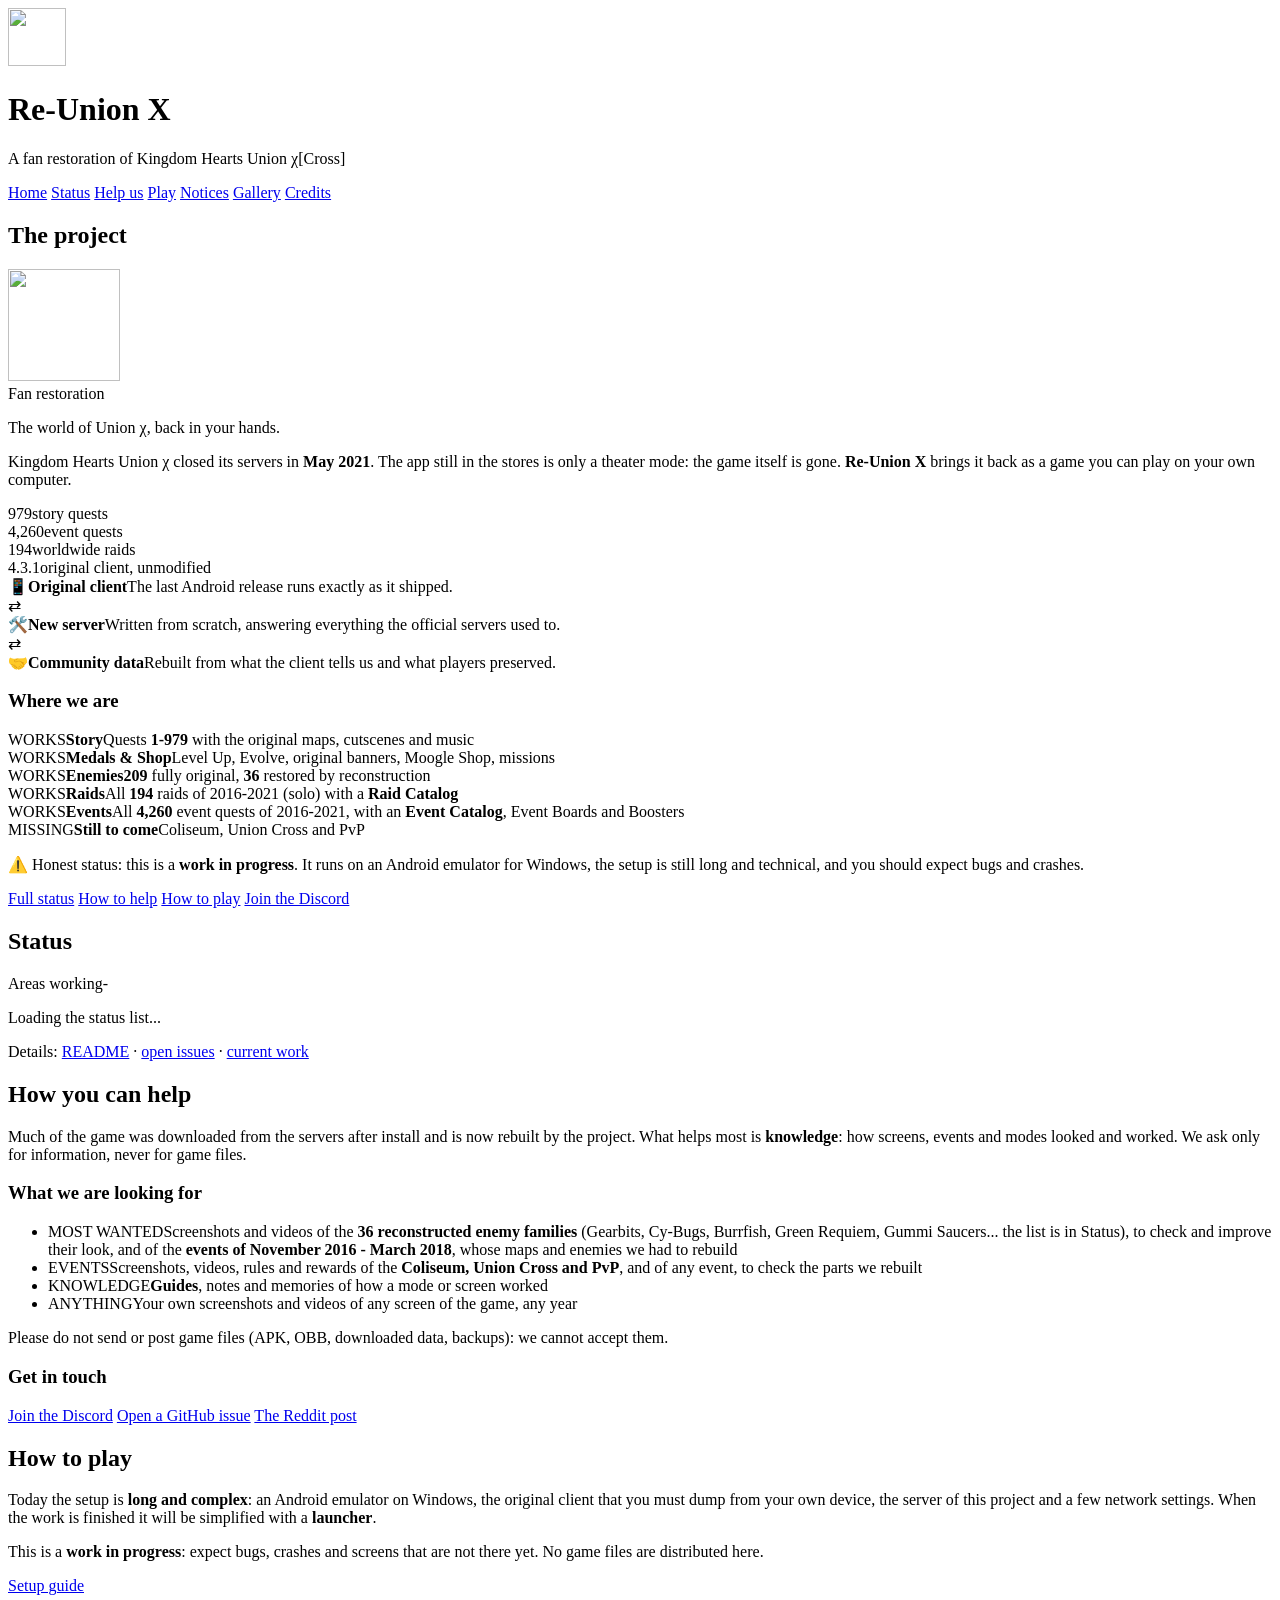
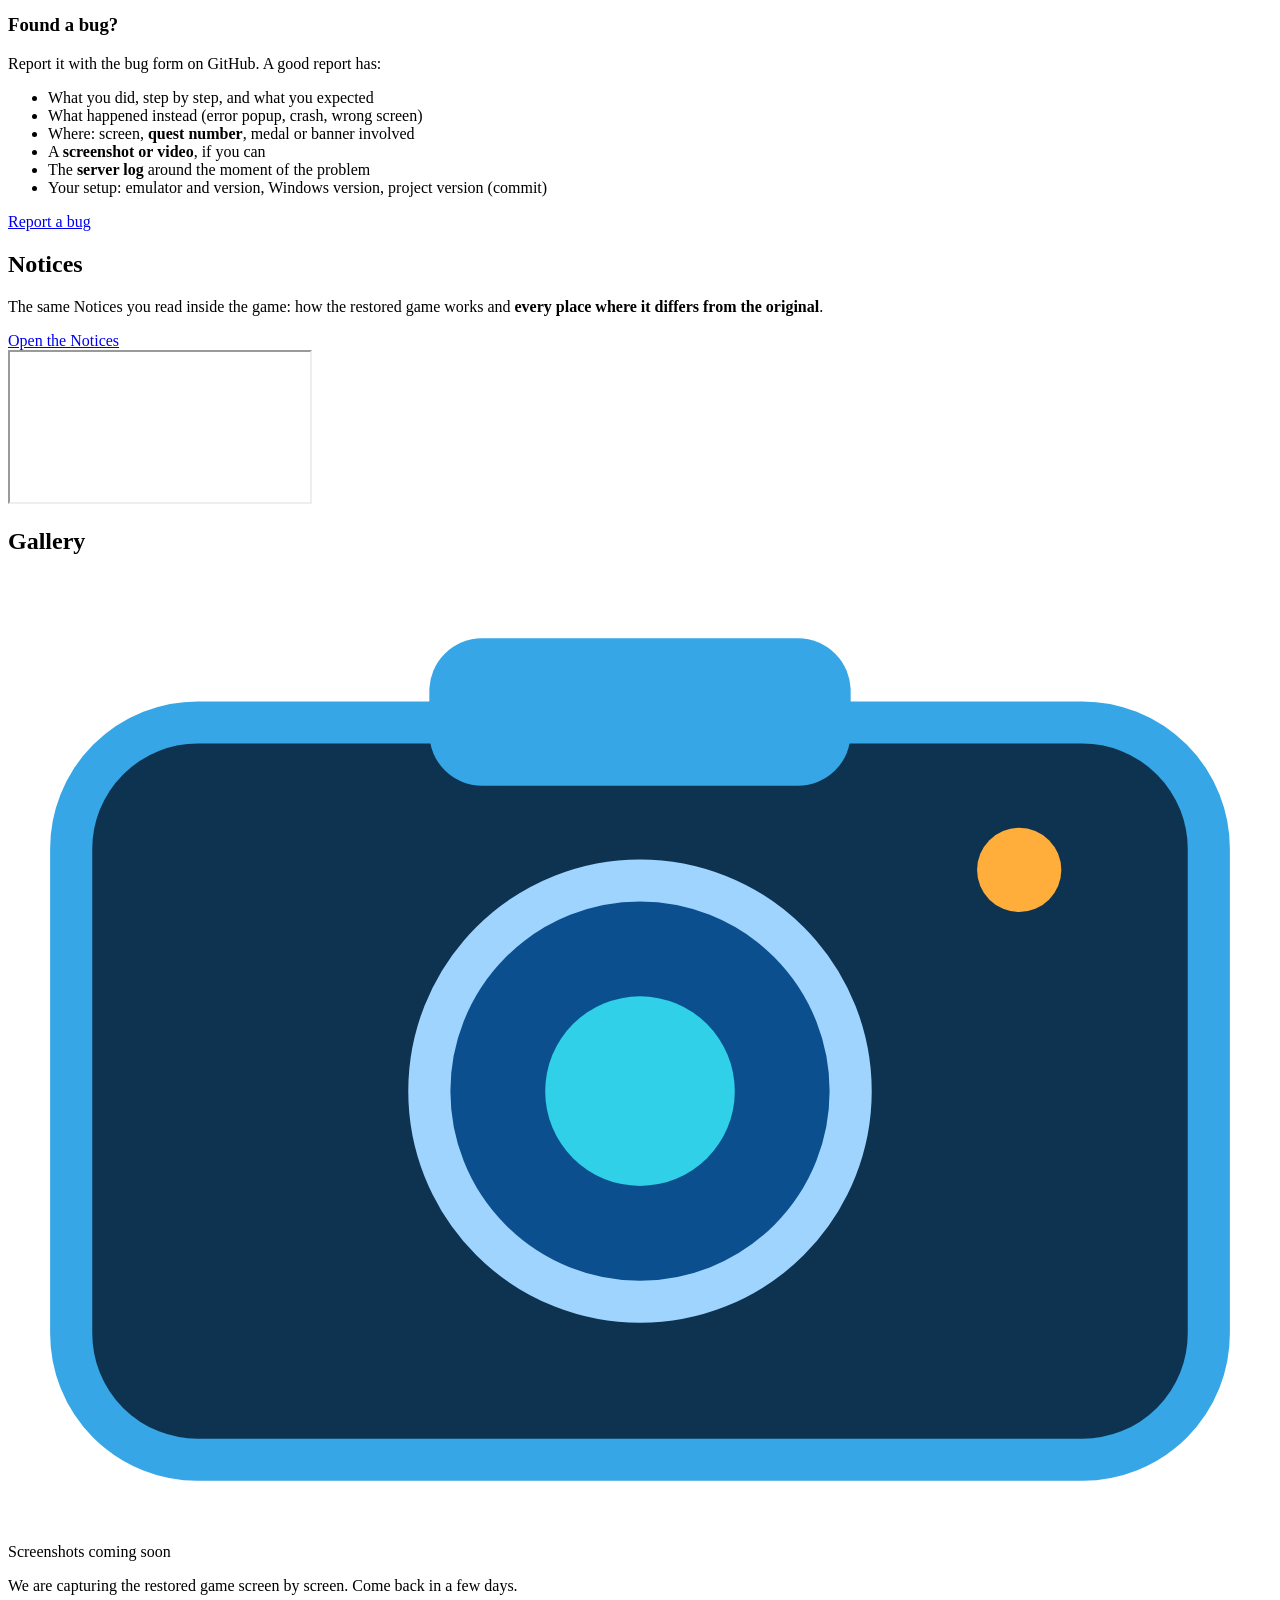
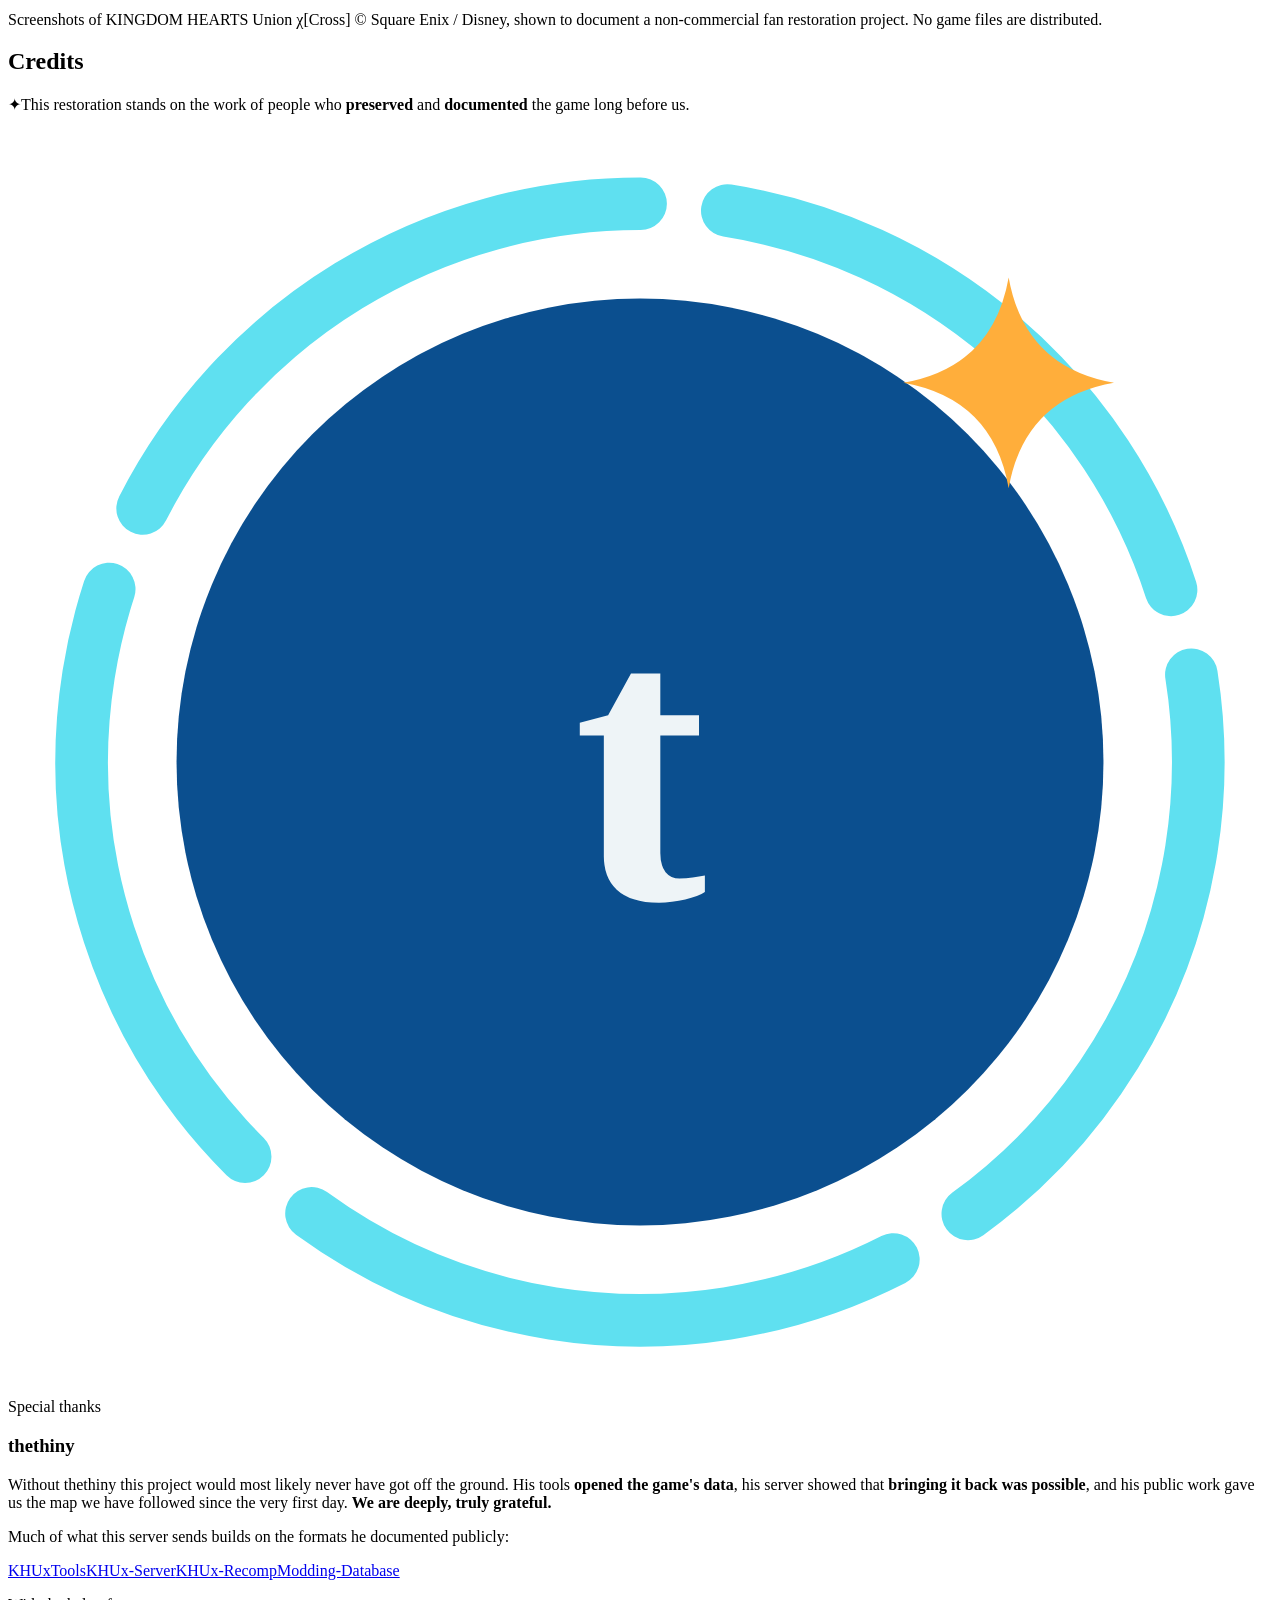
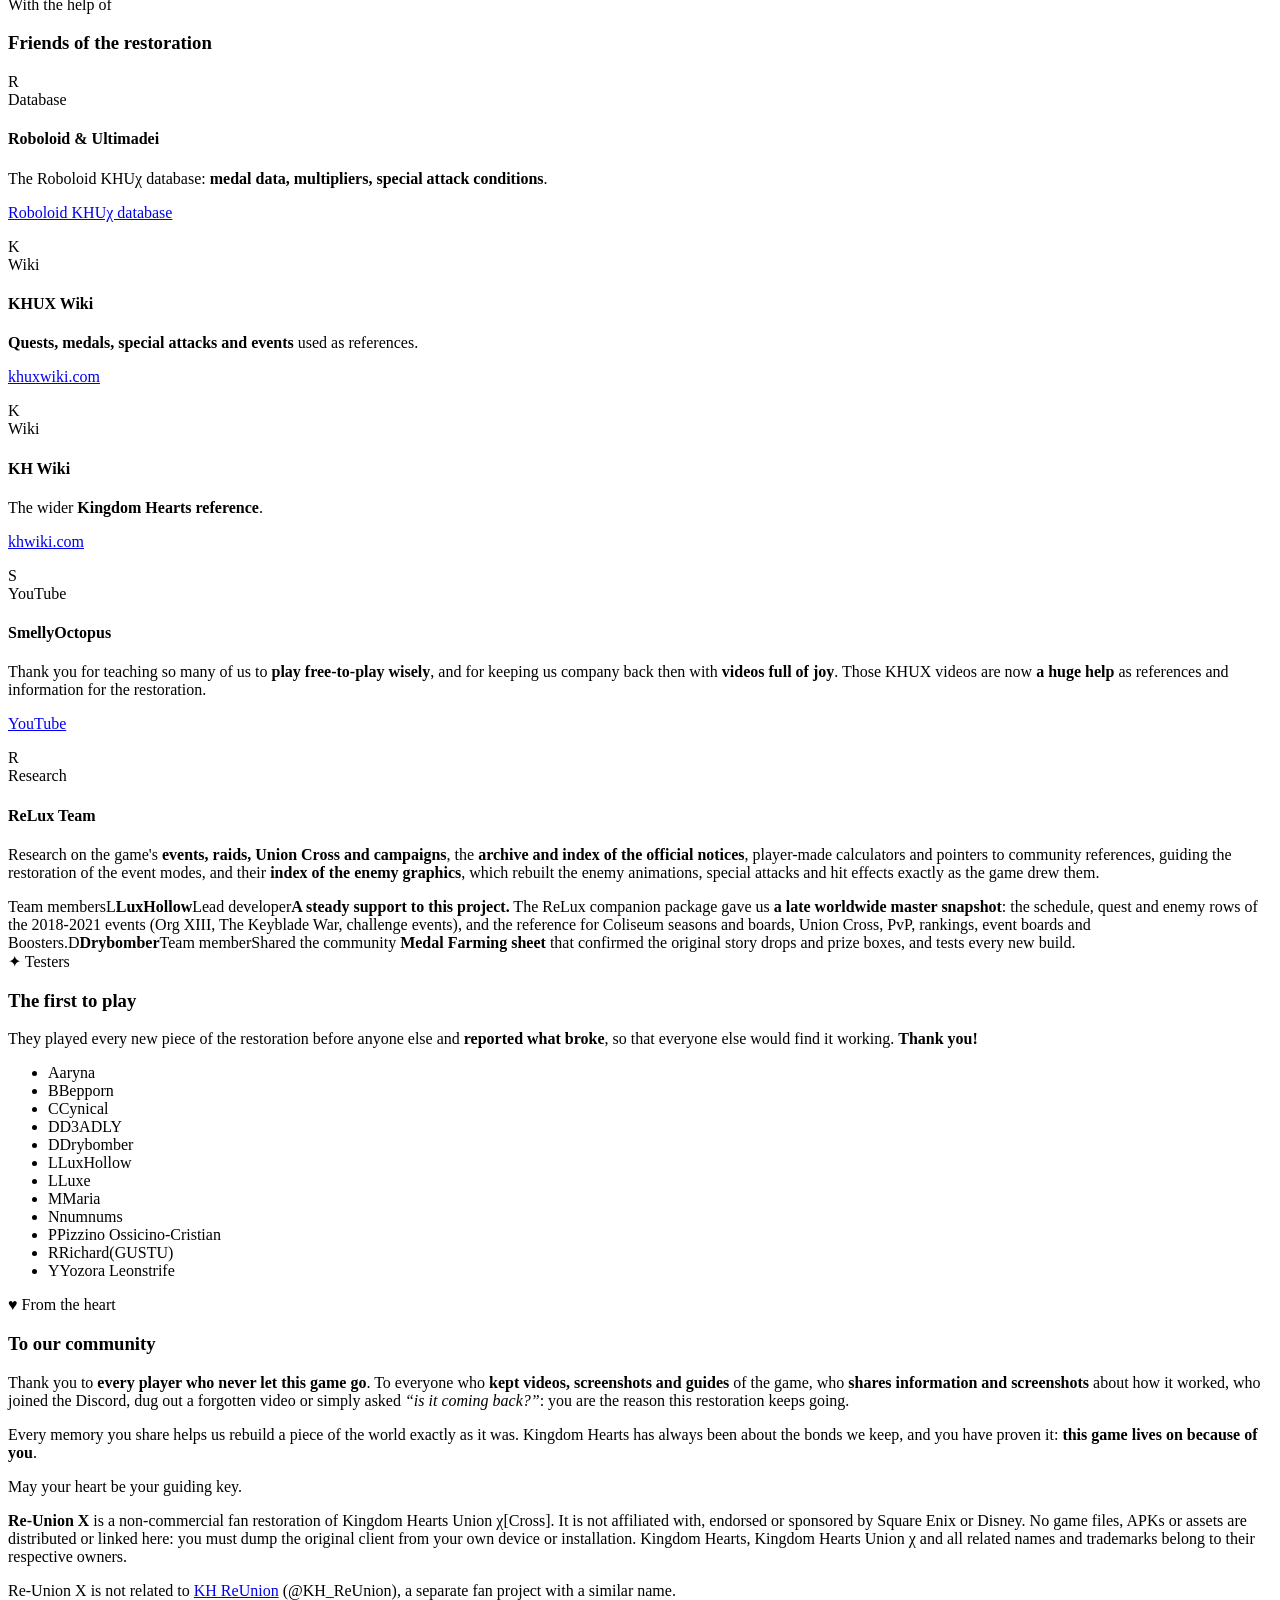
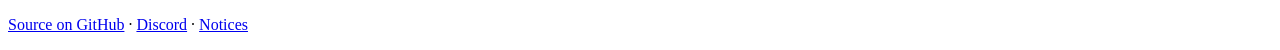
==== commit fbc73abf: "Credits: new testers D3ADLY and numnums (site and in-game credits) Co-Authored-By: Claude Opus 5.5 <" ====
--- a/docs/index.html
+++ b/docs/index.html
@@ -245,10 +245,12 @@
         <li class="tester"><span class="tav" aria-hidden="true">A</span><span class="tnm">aryna</span></li>
         <li class="tester"><span class="tav" aria-hidden="true">B</span><span class="tnm">Bepporn</span></li>
         <li class="tester"><span class="tav" aria-hidden="true">C</span><span class="tnm">Cynical</span></li>
+        <li class="tester"><span class="tav" aria-hidden="true">D</span><span class="tnm">D3ADLY</span></li>
         <li class="tester"><span class="tav" aria-hidden="true">D</span><span class="tnm">Drybomber</span></li>
         <li class="tester"><span class="tav" aria-hidden="true">L</span><span class="tnm">LuxHollow</span></li>
         <li class="tester"><span class="tav" aria-hidden="true">L</span><span class="tnm">Luxe</span></li>
         <li class="tester"><span class="tav" aria-hidden="true">M</span><span class="tnm">Maria</span></li>
+        <li class="tester"><span class="tav" aria-hidden="true">N</span><span class="tnm">numnums</span></li>
         <li class="tester"><span class="tav" aria-hidden="true">P</span><span class="tnm">Pizzino Ossicino-Cristian</span></li>
         <li class="tester"><span class="tav" aria-hidden="true">R</span><span class="tnm">Richard(GUSTU)</span></li>
         <li class="tester"><span class="tav" aria-hidden="true">Y</span><span class="tnm">Yozora Leonstrife</span></li>
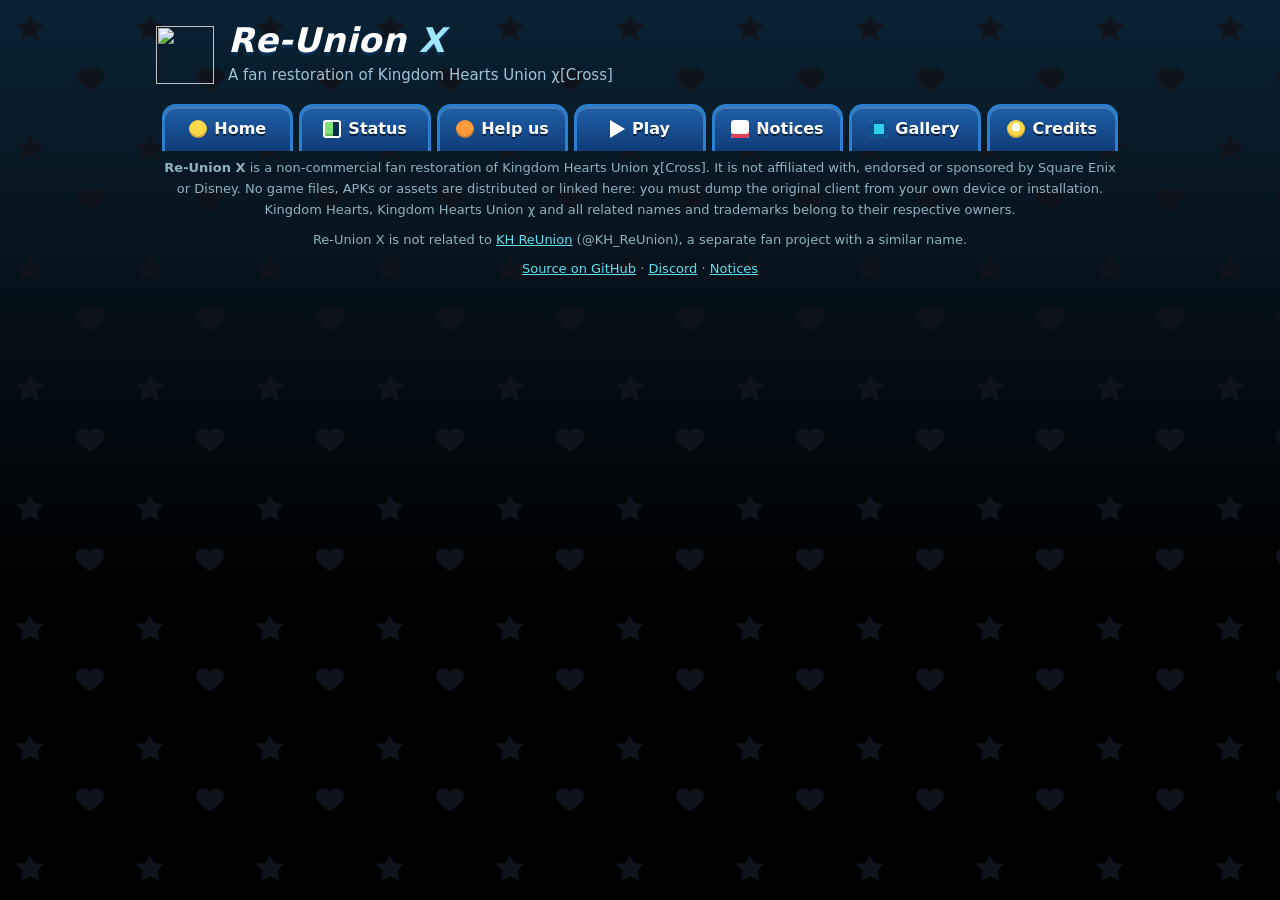
==== commit feba67ca: "Credits aligned: Drybomber's new credit, ReLux Team members in-game (I-321) - Drybomber's credit (ap" ====
--- a/docs/index.html
+++ b/docs/index.html
@@ -206,6 +206,10 @@
         <p class="ded-links"><a href="https://github.com/thethiny/KHUxTools">KHUxTools</a><a href="https://github.com/thethiny/KHUx-Server">KHUx-Server</a><a href="https://github.com/thethiny/KHUx-Recomp">KHUx-Recomp</a><a href="https://github.com/thethiny/Modding-Database">Modding-Database</a></p>
       </div>
     </section>
+    <section class="project-team" aria-labelledby="pt-title">
+      <span class="ded-kicker" id="pt-title">Re-Union X Project</span>
+      <p>The restoration server, its tools and these pages were made by the <b class="gold">Re-Union X Project</b> team.</p>
+    </section>
     <section class="helpers" aria-labelledby="hp-title">
       <div class="hp-top"><span class="ded-kicker">With the help of</span><h3 class="hp-title" id="hp-title">Friends of the restoration</h3></div>
       <div class="hgrid">
@@ -232,7 +236,7 @@
       <article class="helper wide">
         <div class="h-head"><span class="h-av" aria-hidden="true">R</span><div><span class="h-kicker">Research</span><h4 class="h-name">ReLux Team</h4></div></div>
         <p class="h-text">Research on the game's <b class="gold">events, raids, Union Cross and campaigns</b>, the <b class="gold">archive and index of the official notices</b>, player-made calculators and pointers to community references, guiding the restoration of the event modes, and their <b class="gold">index of the enemy graphics</b>, which rebuilt the enemy animations, special attacks and hit effects exactly as the game drew them.</p>
-        <span class="members"><span class="mttl">Team members</span><span class="member"><span class="mav" aria-hidden="true">L</span><span class="mbody"><span class="mhead"><b class="mname">LuxHollow</b><span class="mrole">Lead developer</span></span><span class="mtext"><b class="gold">A steady support to this project.</b> The ReLux companion package gave us <b class="gold">a late worldwide master snapshot</b>: the schedule, quest and enemy rows of the 2018-2021 events (Org XIII, The Keyblade War, challenge events), and the reference for Coliseum seasons and boards, Union Cross, PvP, rankings, event boards and Boosters.</span></span></span><span class="member"><span class="mav" aria-hidden="true">D</span><span class="mbody"><span class="mhead"><b class="mname">Drybomber</b><span class="mrole">Team member</span></span><span class="mtext">Shared the community <b class="gold">Medal Farming sheet</b> that confirmed the original story drops and prize boxes, and tests every new build.</span></span></span></span></span>
+        <span class="members"><span class="mttl">Team members</span><span class="member"><span class="mav" aria-hidden="true">L</span><span class="mbody"><span class="mhead"><b class="mname">LuxHollow</b><span class="mrole">Lead developer</span></span><span class="mtext"><b class="gold">A steady support to this project.</b> The ReLux companion package gave us <b class="gold">a late worldwide master snapshot</b>: the schedule, quest and enemy rows of the 2018-2021 events (Org XIII, The Keyblade War, challenge events), and the reference for Coliseum seasons and boards, Union Cross, PvP, rankings, event boards and Boosters.</span></span></span><span class="member"><span class="mav" aria-hidden="true">D</span><span class="mbody"><span class="mhead"><b class="mname">Drybomber</b><span class="mrole">Team member</span></span><span class="mtext">ReLux Team member and our <b class="gold">most prolific tester</b>: <b class="gold">dozens of detailed bug reports</b> on every build. Researched <b class="gold">events, Coliseum and Union Cross</b>, archived the official notices, and <b class="gold">brought the Re-Union X and ReLux projects together</b>.</span></span></span></span></span>
       </article>
       </div>
     </section>
--- a/docs/site/style.css
+++ b/docs/site/style.css
@@ -0,0 +1,297 @@
+/* Re-Union X portal. Look taken from the in-game menus (Notices, Missions):
+   deep blue panels with bright blue rounded borders, dotted row separators, coloured tags,
+   orange keywords, red arrows, blue/orange gradient buttons. CSS and hand-drawn SVG only. */
+:root{
+  --bg:#000;--panel:#0b4f8f;--panel-edge:#1d8fe0;--panel-dark:#0a2f55;--inner:#0d3350;--row:#174a5c;
+  --cyan:#5fe0f0;--sq:#2fd0e8;--text:#eef4f7;--muted:#9fc3d6;--dots:#8fb3c0;--key:#ffae3b;--arrow:#e8242c;
+  --t-event:#36c9d6;--t-campaign:#8a3fc4;--t-update:#7f9a3a;--t-important:#d8324f;--t-info:#3f7fd0;
+  --font:"M PLUS Rounded 1c",system-ui,-apple-system,"Segoe UI",Roboto,sans-serif;
+  /* body text: the system UI font (the rounded font is blurry at small sizes on Windows) */
+  --font-body:"Segoe UI",system-ui,-apple-system,Roboto,"Helvetica Neue",Arial,sans-serif;
+}
+*{box-sizing:border-box}
+html{scroll-behavior:smooth}
+body{margin:0;color:var(--text);font:16px/1.65 var(--font-body);background-color:var(--bg);
+  /* hand-drawn pattern: small stars and hearts on black, like the menu backdrop */
+  background-image:url("data:image/svg+xml,%3Csvg xmlns='http://www.w3.org/2000/svg' width='120' height='120'%3E%3Cg fill='%230f141c'%3E%3Cpath d='M30 14l4 9 10 1-7 7 2 10-9-5-9 5 2-10-7-7 10-1z'/%3E%3Cpath d='M90 72c-4-6-14-4-14 4 0 7 14 15 14 15s14-8 14-15c0-8-10-10-14-4z'/%3E%3C/g%3E%3C/svg%3E"),
+    linear-gradient(#0a2233,#000 600px);
+  background-repeat:repeat,no-repeat;min-height:100vh;overflow-x:hidden}
+a{color:var(--cyan)}
+a:hover{color:#fff}
+b.k,.k{color:var(--key);font-weight:800}
+.path{word-break:break-all}
+
+/* header */
+.top{max-width:1000px;margin:0 auto;padding:22px 16px 0}
+.brand{display:flex;align-items:center;gap:14px;margin-bottom:16px}
+.logo{width:58px;height:58px;flex:none;filter:drop-shadow(0 3px 0 #04182c)}
+h1{margin:0;font-size:34px;line-height:1.1;font-weight:800;font-style:italic;color:#fff;letter-spacing:.5px;
+  text-shadow:0 3px 0 #0a2f55}
+h1 span{color:#9fe6ff}
+.sub{margin:4px 0 0;color:var(--muted);font-size:15px}
+
+/* tab bar, like the Daily / Weekly / Limited tabs */
+.tabs{display:flex;gap:6px;flex-wrap:wrap;padding:0 6px}
+.tabs a{flex:1 1 0;min-width:0;display:flex;align-items:center;justify-content:center;gap:7px;padding:9px 6px 8px;
+  color:#fff;text-decoration:none;font-weight:800;font-size:16px;white-space:nowrap;
+  border:3px solid #2a7fd0;border-bottom:0;border-radius:14px 14px 0 0;
+  background:linear-gradient(#1f5fa8,#0f3c78);text-shadow:0 2px 0 #06213f;
+  box-shadow:inset 0 2px 0 rgba(255,255,255,.18)}
+.tabs a:hover{background:linear-gradient(#2a72c4,#144a8e)}
+.tabs a.on{background:linear-gradient(#3fa2ff,#1667c8 60%,#0f4fa6);border-color:#7fc8ff;
+  box-shadow:inset 0 2px 0 rgba(255,255,255,.5),0 -2px 10px rgba(63,162,255,.4)}
+.ic{display:inline-block;width:18px;height:18px;flex:none;background:#ffd84a;border-radius:50%;
+  box-shadow:inset 0 -2px 0 rgba(0,0,0,.2)}
+.ic-status{border-radius:3px;background:linear-gradient(90deg,#7fe07a 60%,#0a2f55 60%);border:2px solid #fff}
+.ic-help{background:#ff9a3b}
+.ic-play{border-radius:0;background:none;width:0;height:0;border-style:solid;border-width:9px 0 9px 15px;border-color:transparent transparent transparent #fff;box-shadow:none}
+.ic-notices{border-radius:3px;background:#fff;box-shadow:inset 0 -4px 0 #e0405a}
+.ic-gallery{border-radius:4px;background:#2fd0e8;box-shadow:inset 0 0 0 4px #0b4f8f}
+.ic-credits{background:radial-gradient(circle at 50% 40%,#fff 30%,#ffd84a 32%)}
+
+/* panels, like the Notices frame */
+main{max-width:1000px;margin:0 auto;padding:0 16px}
+.frame{border:4px solid var(--panel-edge);border-radius:14px;background:var(--panel);padding:8px 12px 14px;
+  box-shadow:0 0 0 2px var(--panel-dark),0 8px 30px rgba(0,0,0,.6);margin:0 0 22px;scroll-margin-top:12px}
+.js .frame{display:none;border-top-left-radius:6px}
+.js .frame.on{display:block}
+.ttl{margin:0;font-size:28px;font-weight:800;color:#fff;text-shadow:0 2px 0 var(--panel-dark);padding:4px 8px 10px}
+.inner{background:var(--inner);border:2px solid #36a6e6;border-radius:4px;padding:16px 20px 20px}
+p{margin:0 0 14px}
+.lead{font-size:18px}
+.note{color:var(--muted)}
+.small{font-size:14px;color:var(--muted);margin:14px 0 0}
+h3.sq{color:var(--cyan);font-size:19px;margin:22px 0 8px;padding-bottom:6px;border-bottom:2px solid #1e5f80}
+h3.sq:before{content:"";display:inline-block;width:14px;height:14px;background:var(--sq);margin-right:10px;vertical-align:0}
+.card{background:#0f3a5c;border:2px solid #2a6a9a;border-radius:10px;padding:14px 16px 2px;margin:0 0 6px;
+  box-shadow:inset 0 2px 0 rgba(255,255,255,.06)}
+
+/* rows with dotted separators and coloured tags */
+.rows{list-style:none;margin:0 0 14px;padding:0;background:var(--row);border:2px solid #36a6e6}
+.rows li{display:flex;align-items:center;gap:12px;padding:11px 12px;border-bottom:2px dotted var(--dots)}
+.rows li:last-child{border-bottom:0}
+.rows .x{flex:1;min-width:0}
+.tag{flex:none;display:inline-block;min-width:124px;text-align:center;font-size:13px;font-weight:700;line-height:1.3;padding:5px 8px;border-radius:3px;color:#fff;
+  box-shadow:inset 0 1px 0 rgba(255,255,255,.35),inset 0 -2px 0 rgba(0,0,0,.18);text-shadow:0 1px 0 rgba(0,0,0,.35)}
+.t-event{background:var(--t-event)}.t-campaign{background:var(--t-campaign)}.t-update{background:var(--t-update)}
+.t-important{background:var(--t-important)}.t-info{background:var(--t-info)}.t-testers{background:#9b59b6}
+.arrows li:after{content:"";flex:none;width:0;height:0;border-style:solid;border-width:8px 0 8px 13px;border-color:transparent transparent transparent var(--arrow)}
+.checks li:before{content:"";flex:none;width:18px;height:18px;border-radius:4px;border:2px solid var(--sq);
+  background:linear-gradient(135deg,transparent 45%,var(--sq) 45% 60%,transparent 60%)}
+.credits .tag{min-width:150px}
+.credits li{align-items:flex-start}
+.credits .tag{margin-top:3px}
+.members{display:grid;gap:8px;margin-top:12px;padding-top:10px;border-top:2px dotted rgba(143,179,192,.45)}
+.mttl{display:block;font:700 11px/1 var(--font);letter-spacing:2px;text-transform:uppercase;color:var(--muted)}
+.member{display:flex;align-items:flex-start;gap:12px;background:rgba(6,24,43,.45);border:1px solid rgba(54,166,230,.55);border-radius:12px;padding:11px 14px;box-shadow:inset 0 1px 0 rgba(255,255,255,.06)}
+.mav{flex:none;width:42px;height:42px;border-radius:50%;display:grid;place-items:center;background:var(--panel);border:3px dashed var(--cyan);font:800 18px/1 var(--font);color:#fff}
+.mbody{display:block;min-width:0}
+.mhead{display:flex;align-items:center;flex-wrap:wrap;gap:4px 10px;margin-bottom:4px}
+.mname{font-family:var(--font);font-weight:800;color:#fff;font-size:17px}
+.mrole{font-family:var(--font);font-size:11.5px;font-weight:700;letter-spacing:.6px;color:var(--cyan);background:rgba(95,224,240,.1);border:1px solid rgba(95,224,240,.45);border-radius:999px;padding:1px 10px}
+.mtext{display:block;font-size:15px;line-height:1.6;color:var(--muted)}
+
+/* buttons: blue like BACK, orange like Sort / Swap Gear */
+.btns{display:flex;flex-wrap:wrap;gap:12px;margin:16px 0 4px}
+.btn{display:inline-block;padding:8px 24px 9px;border-radius:10px;border:2px solid #9fd4ff;color:#fff;text-decoration:none;
+  font-weight:800;font-style:italic;font-size:18px;letter-spacing:.5px;
+  background:linear-gradient(#5aa8ff,#2556c8 55%,#1b3f9c);box-shadow:0 3px 0 #0b2a66,inset 0 1px 0 rgba(255,255,255,.5);text-shadow:0 1px 0 #0a2a6a}
+.btn:hover{color:#fff;filter:brightness(1.12)}
+.btn:active{transform:translateY(2px);box-shadow:0 1px 0 #0b2a66}
+.btn-orange{border-color:#ffd9a0;background:linear-gradient(#ffb347,#f07a12 55%,#d85a06);box-shadow:0 3px 0 #7a3000,inset 0 1px 0 rgba(255,255,255,.55);text-shadow:0 1px 0 #7a3000}
+.btn-orange:active{box-shadow:0 1px 0 #7a3000}
+
+/* status */
+.meter{display:flex;align-items:center;gap:14px;background:#0a2440;border:2px solid #2a6a9a;border-radius:30px;padding:8px 18px;margin:0 0 14px;font-weight:700}
+.ml{white-space:nowrap}
+.mb{flex:1;height:14px;border-radius:8px;background:#04182c;box-shadow:inset 0 2px 3px rgba(0,0,0,.6);overflow:hidden}
+.mf{display:block;height:100%;width:0;border-radius:8px;background:linear-gradient(#b8f070,#5bbf2a);transition:width .8s}
+.mv{white-space:nowrap;font-size:18px}
+.group{margin:18px 0 0}
+.st{display:grid;grid-template-columns:auto 1fr auto;gap:4px 14px;align-items:center}
+.st .tag{grid-row:span 2;align-self:start;margin-top:2px}
+.st .n{font-weight:800;color:#fff;font-size:17px}
+.st .d{grid-column:2/4;color:var(--text);font-size:15px}
+.st .c{font-size:14px;color:var(--muted);white-space:nowrap}
+.bar{grid-column:2/4;height:8px;border-radius:5px;background:#04182c;overflow:hidden;margin-top:2px}
+.bar i{display:block;height:100%;border-radius:5px}
+.s-done .bar i{background:linear-gradient(#b8f070,#5bbf2a)}
+.s-progress .bar i{background:linear-gradient(#8ff3ff,#22b6d0)}
+.s-missing .bar i{background:#5a2030}
+.rows.status li{display:block}
+.st.nobar .bar{display:none}
+
+/* notices embed */
+.embed{margin-top:14px;border:2px solid #36a6e6;border-radius:6px;overflow:hidden;background:#000}
+.embed iframe{display:block;width:100%;height:70vh;min-height:420px;border:0}
+
+/* gallery */
+.grid{display:grid;grid-template-columns:repeat(auto-fill,minmax(220px,1fr));gap:14px}
+.grid button{all:unset;cursor:pointer;display:block;border:3px solid #36a6e6;border-radius:8px;overflow:hidden;background:#0a2440}
+.grid button:focus-visible{outline:3px solid var(--key)}
+.grid img{display:block;width:100%;aspect-ratio:16/9;object-fit:cover}
+.grid span{display:block;padding:6px 10px;font-size:14px;color:var(--text)}
+.empty{text-align:center;padding:26px 10px 10px}
+.empty svg{width:130px;height:auto}
+.empty .big{font-size:24px;font-weight:800;color:#fff;text-shadow:0 2px 0 var(--panel-dark);margin:10px 0 6px}
+.empty p{color:var(--muted)}
+.lightbox{position:fixed;inset:0;z-index:10;background:rgba(0,8,20,.92);display:flex;align-items:center;justify-content:center;padding:56px 16px 16px}
+.lightbox[hidden]{display:none}
+.lightbox figure{margin:0;max-width:min(1200px,100%);text-align:center}
+.lightbox img{max-width:100%;max-height:78vh;border:4px solid var(--panel-edge);border-radius:10px;background:#000}
+.lightbox figcaption{margin-top:10px;color:var(--text)}
+.lb-close{position:absolute;top:10px;right:14px;width:46px;height:46px;border-radius:50%;cursor:pointer;
+  border:3px solid #fff;background:radial-gradient(circle at 50% 35%,#6fc3ff,#1d6fd0 70%);box-shadow:0 2px 6px rgba(0,0,0,.6)}
+.lb-close:before,.lb-close:after{content:"";position:absolute;left:50%;top:50%;width:24px;height:5px;margin:-2.5px 0 0 -12px;background:#fff;border-radius:3px;transform:rotate(45deg)}
+.lb-close:after{transform:rotate(-45deg)}
+.lb-nav{flex:none;width:44px;height:64px;border:0;background:none;cursor:pointer;position:relative}
+.lb-nav:before{content:"";position:absolute;left:50%;top:50%;margin:-14px 0 0 -9px;border-style:solid;border-width:14px 0 14px 20px;border-color:transparent transparent transparent var(--arrow)}
+.lb-prev{transform:scaleX(-1)}
+
+/* footer */
+.legal{max-width:1000px;margin:6px auto 30px;padding:0 16px;color:#8fb3c0;font-size:13px;text-align:center}
+.legal p{margin:0 0 8px}
+
+@media (max-width:700px){
+  .top{padding-top:16px}
+  h1{font-size:25px}
+  .logo{width:46px;height:46px}
+  .sub{font-size:13px}
+  .tabs{gap:4px;padding:0}
+  .tabs a{flex:1 1 22%;font-size:13px;padding:7px 4px;border-radius:10px 10px 0 0;border-width:2px;gap:5px}
+  .tabs a .ic{width:13px;height:13px}
+  .tabs a .ic-play{border-width:7px 0 7px 11px}
+  .frame{padding:6px 6px 10px;border-width:3px}
+  .js .frame{border-top-left-radius:14px}
+  .ttl{font-size:23px}
+  .inner{padding:12px 12px 14px}
+  .lead{font-size:16px}
+  .rows li{flex-wrap:wrap;gap:6px 10px;padding:10px}
+  .rows .x{flex-basis:100%}
+  .arrows li:after{display:none}
+  .checks li{flex-wrap:nowrap}
+  .checks .x{flex-basis:auto}
+  .tag,.credits .tag{min-width:0;font-size:12px;padding:3px 10px}
+  .st{grid-template-columns:1fr auto}
+  .st .tag{grid-row:auto;justify-self:start}
+  .st .n{grid-column:1/3}
+  .st .d,.bar{grid-column:1/3}
+  .st .c{grid-column:2;grid-row:1}
+  .btn{font-size:16px;padding:7px 18px 8px}
+  .meter{padding:6px 12px;gap:10px;font-size:14px}
+  .embed iframe{height:65vh;min-height:360px}
+}
+
+/* the game-like rounded font only for titles, tabs, tags and buttons */
+h1,h2,h3,.ttl,.tab,.tabs,.tag,.btn,.big,.brand{font-family:var(--font)}
+
+/* status: optional breakdown of an area (status.json «breakdown»), a fold like the game's detail panels */
+.more{margin:10px 0 2px;background:#0f3a5c;border:2px solid #2a6a9a;border-radius:8px;overflow:hidden}
+.more summary{cursor:pointer;padding:7px 12px;font-weight:800;color:var(--cyan);font-family:var(--font)}
+.more summary:hover{color:#fff}
+.more[open] summary{border-bottom:2px dotted var(--dots)}
+.parts{list-style:none;margin:0;padding:0}
+.rows .parts li{display:grid;grid-template-columns:auto auto 1fr;gap:4px 12px;align-items:start;padding:9px 12px;border-bottom:2px dotted var(--dots)}
+.rows .parts li:last-child{border-bottom:0}
+.parts .tag{min-width:96px;margin-top:2px}
+.parts .pn{font-size:20px;font-weight:800;color:var(--key);min-width:2.2em;text-align:right;line-height:1.4}
+.parts .pl{min-width:0;font-size:15px}
+.parts .pl b{display:block;color:#fff}
+.names{display:flex;flex-wrap:wrap;gap:5px;margin-top:7px}
+.names i{font-style:normal;font-size:13px;line-height:1.3;padding:2px 8px;border-radius:10px;background:#0a2440;border:1px solid #36a6e6;overflow-wrap:anywhere}
+.pnote{margin:0;padding:9px 12px;font-size:14px;color:var(--muted)}
+@media (max-width:700px){
+  .rows .parts li{grid-template-columns:auto 1fr;padding:8px 10px}
+  .parts .tag{min-width:0}
+  .parts .pn{text-align:left;grid-column:2;grid-row:1}
+  .parts .pl{grid-column:1/3}
+}
+.dedication{position:relative;display:flex;align-items:center;gap:18px;margin:2px 0 16px;padding:14px 18px;border-radius:14px;
+  background:radial-gradient(120% 140% at 0% 0%,rgba(95,224,240,.16),transparent 55%),var(--panel-dark);
+  border:2px solid var(--cyan);box-shadow:0 0 0 3px rgba(95,224,240,.1),0 6px 18px rgba(0,0,0,.3)}
+.ded-ring{flex:none;width:76px;height:76px;filter:drop-shadow(0 0 10px rgba(95,224,240,.35))}
+.ded-body{min-width:0}
+.ded-kicker{display:inline-block;font:800 11px/1 var(--font);letter-spacing:3px;text-transform:uppercase;color:var(--key)}
+.ded-name{margin:4px 0 6px;font:800 24px/1.05 var(--font);color:#fff;letter-spacing:.5px}
+.ded-quote{margin:0 0 8px;font-size:15.5px;line-height:1.55;color:var(--text)}
+.ded-work{margin:0 0 6px;font-size:13px;color:var(--muted)}
+.ded-links{display:flex;flex-wrap:wrap;gap:6px;margin:0}
+.ded-links a{font:700 12px/1 var(--font);color:var(--cyan);text-decoration:none;padding:5px 10px;border-radius:999px;
+  background:rgba(95,224,240,.08);border:1px solid rgba(95,224,240,.45)}
+.ded-links a:hover,.ded-links a:focus-visible{background:rgba(95,224,240,.2);color:#fff}
+@media (max-width:640px){.dedication{flex-direction:column;align-items:flex-start;gap:10px;padding:14px}
+  .ded-ring{width:60px;height:60px}.ded-name{font-size:22px}.ded-quote{font-size:15px}}
+/* credits intro line */
+.credits-intro{position:relative;max-width:620px;margin:6px auto 22px;padding:18px 20px 16px;text-align:center;
+  font:600 18px/1.55 var(--font-body);color:#fff;letter-spacing:.1px;-webkit-font-smoothing:antialiased}
+.credits-intro::before,.credits-intro::after{content:"";position:absolute;left:12%;right:12%;height:1px;
+  background:linear-gradient(90deg,transparent,rgba(95,224,240,.75),transparent)}
+.credits-intro::before{top:0}.credits-intro::after{bottom:0}
+
+.ci-star{position:absolute;top:-9px;left:50%;transform:translateX(-50%);padding:0 10px;background:var(--inner);
+  color:var(--key);font-size:15px;line-height:18px}
+@media (max-width:640px){.credits-intro{font-size:16px;padding:16px 8px 14px}}
+/* credits: gold highlights */
+#sec-credits .gold{font-weight:700;color:#ffcf6b}
+#sec-credits .credits-intro .gold{font-weight:700}
+#sec-credits .ded-quote .gold{color:#ffd47a}
+#sec-credits .rows.credits .x{color:#dcebf3}
+/* credits: community thanks */
+.community-thanks{position:relative;margin:18px 0 6px;padding:22px 26px 18px;text-align:center;border-radius:14px;
+  background:radial-gradient(ellipse at top,rgba(255,190,80,.14),transparent 60%),linear-gradient(160deg,#0f3d63,#0a2a48);
+  border:1px solid rgba(255,207,107,.55);box-shadow:0 0 0 1px rgba(10,47,85,.8),0 0 22px rgba(255,190,80,.12)}
+.ct-heart{display:block;margin:0 auto 6px;font-size:26px;line-height:1;color:#ffcf6b;text-shadow:0 0 14px rgba(255,190,80,.5)}
+.ct-title{margin:6px 0 10px;font:800 22px/1.1 var(--font);color:#fff;letter-spacing:.4px}
+.community-thanks p{max-width:640px;margin:0 auto 10px;font-size:15.5px;line-height:1.6;color:var(--text)}
+.community-thanks i{color:var(--cyan)}
+.community-thanks .ct-sign{margin:12px auto 0;font:700 15px/1.4 var(--font);color:#ffcf6b;letter-spacing:.3px}
+@media (max-width:640px){.community-thanks{padding:18px 14px 14px}.ct-title{font-size:20px}.community-thanks p{font-size:15px}}
+/* Testers (Credits): own card, in the purple of the Discord tester role */
+.testers-card{position:relative;margin:18px 0 6px;padding:22px 26px 20px;text-align:center;border-radius:14px;
+  background:radial-gradient(ellipse at top,rgba(181,123,208,.22),transparent 62%),linear-gradient(160deg,#2a1d4f,#14183d 55%,#0a2a48);
+  border:1px solid rgba(199,155,224,.65);box-shadow:0 0 0 1px rgba(10,47,85,.8),0 0 24px rgba(155,89,182,.22)}
+.tc-icon{display:block;margin:0 auto 6px;font-size:24px;line-height:1;color:#d7b2f0;text-shadow:0 0 14px rgba(181,123,208,.7)}
+.tc-kicker{color:#d7b2f0}
+.testers-card p{max-width:640px;margin:0 auto 14px;font-size:15.5px;line-height:1.6;color:var(--text)}
+.tgrid{list-style:none;margin:0 auto;padding:0;max-width:620px;display:grid;grid-template-columns:repeat(3,1fr);gap:10px}
+.tester{display:flex;align-items:center;gap:10px;padding:8px 12px;border-radius:12px;text-align:left;
+  background:rgba(20,12,40,.55);border:1px solid rgba(199,155,224,.45);box-shadow:inset 0 1px 0 rgba(255,255,255,.06)}
+.tav{flex:none;width:34px;height:34px;border-radius:50%;display:grid;place-items:center;font:700 15px/1 var(--font-body);color:#fff;
+  background:linear-gradient(#b57bd0,#9b59b6 55%,#7a3f94);border:2px dashed #e6c8f7;box-shadow:0 0 10px rgba(155,89,182,.45)}
+.tnm{font:700 15px/1.2 var(--font-body);color:#f1e2fb;white-space:nowrap;overflow:hidden;text-overflow:ellipsis}
+@media (max-width:640px){.testers-card{padding:18px 14px 16px}.tgrid{grid-template-columns:repeat(2,1fr)}.tnm{white-space:normal;overflow-wrap:anywhere}}
+/* Credits: thethiny's dedication in gold (the most important card) */
+.dedication.ded-gold{border-color:#ffcf6b;
+  background:radial-gradient(120% 140% at 0% 0%,rgba(255,190,80,.2),transparent 55%),linear-gradient(160deg,#173a63,#0b2342);
+  box-shadow:0 0 0 3px rgba(255,207,107,.14),0 0 26px rgba(255,190,80,.18),0 6px 18px rgba(0,0,0,.3)}
+.ded-gold .ded-ring{filter:drop-shadow(0 0 12px rgba(255,190,80,.45))}
+.ded-gold .ded-ring circle:first-of-type{fill:#5a3d08}
+.ded-gold .ded-ring circle:nth-of-type(2){stroke:#ffcf6b}
+.ded-gold .ded-ring text{fill:#fff3d6}
+.ded-gold .ded-kicker{color:#ffcf6b}
+.ded-gold .ded-name{font-size:28px;color:#ffcf6b}
+.ded-gold .ded-links a{color:#ffdf9a;background:rgba(255,207,107,.08);border-color:rgba(255,207,107,.5)}
+.ded-gold .ded-links a:hover,.ded-gold .ded-links a:focus-visible{background:rgba(255,207,107,.22);color:#fff}
+/* Credits: the Re-Union X Project team note (as the in-game Credits), between the dedication and the helpers */
+.project-team{text-align:center;margin:0 auto 16px;max-width:620px}
+.project-team .ded-kicker{color:var(--cyan)}
+.project-team p{margin:8px 0 0;font-size:15.5px;line-height:1.6;color:var(--text)}
+/* Credits: the helpers, cards in the style of the dedication (cyan, smaller) */
+.helpers{margin:4px 0 6px}
+.hp-top{text-align:center;margin:6px 0 12px}
+.hp-top .ded-kicker{color:var(--cyan)}
+.hp-title{margin:6px 0 0;font:800 22px/1.1 var(--font);color:#fff;letter-spacing:.4px}
+.hgrid{display:grid;grid-template-columns:repeat(2,minmax(0,1fr));gap:12px}
+.helper{position:relative;padding:14px 16px 12px;border-radius:14px;
+  background:radial-gradient(120% 140% at 0% 0%,rgba(95,224,240,.12),transparent 55%),var(--panel-dark);
+  border:1px solid rgba(95,224,240,.6);box-shadow:0 0 0 2px rgba(95,224,240,.07),0 4px 14px rgba(0,0,0,.25)}
+.helper.wide{grid-column:1/-1}
+.h-head{display:flex;align-items:center;gap:12px;margin-bottom:6px}
+.h-av{flex:none;width:44px;height:44px;border-radius:50%;display:grid;place-items:center;font:700 19px/1 var(--font-body);color:#eef4f7;
+  background:#0b4f8f;border:3px dashed var(--cyan);box-shadow:0 0 10px rgba(95,224,240,.3)}
+.h-kicker{display:block;font:700 11px/1 var(--font-body);letter-spacing:2px;text-transform:uppercase;color:var(--cyan)}
+.h-name{margin:4px 0 0;font:700 18px/1.15 var(--font-body);color:#ffcf6b;letter-spacing:.2px}
+.h-text{margin:0 0 8px;font-size:15px;line-height:1.55;color:#dcebf3}
+.helper .ded-links{margin-top:2px}
+.helper .members{margin-top:4px}
+@media (max-width:700px){.hgrid{grid-template-columns:1fr}.ded-gold .ded-name{font-size:24px}}
